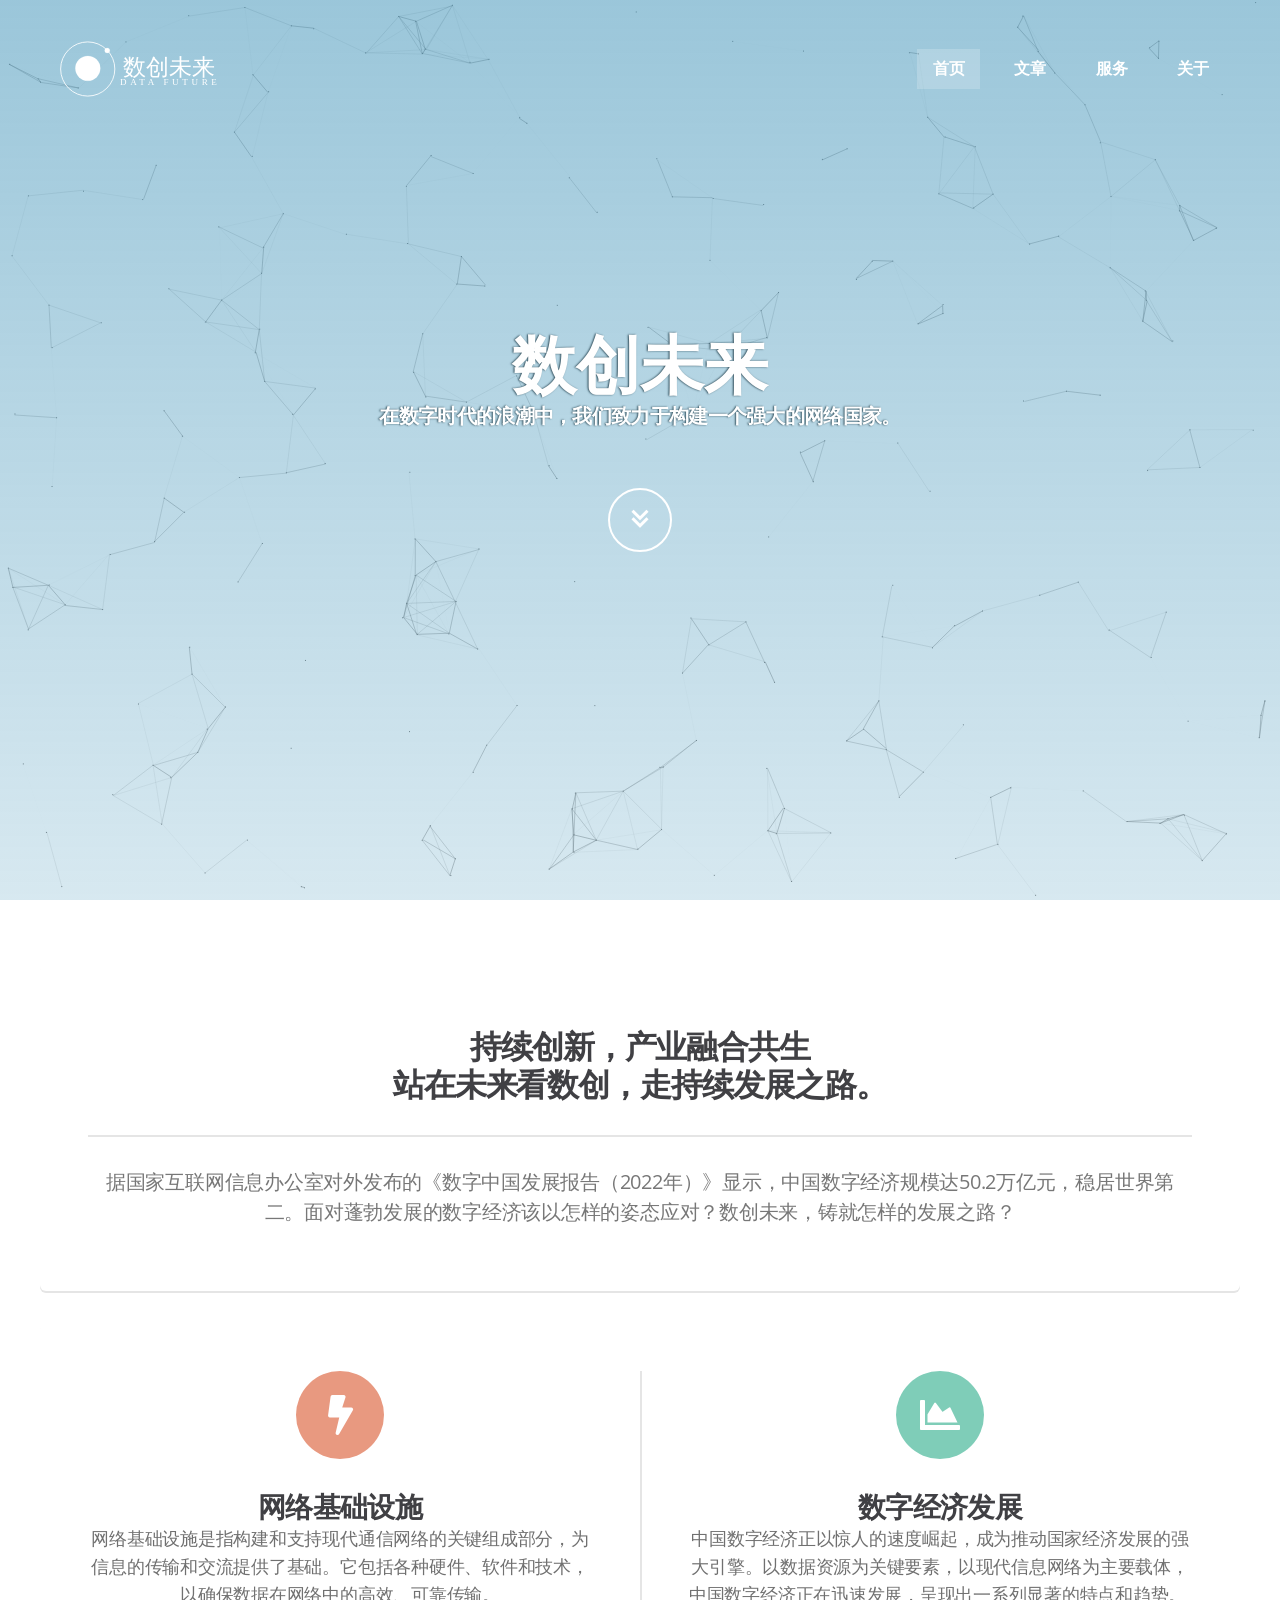
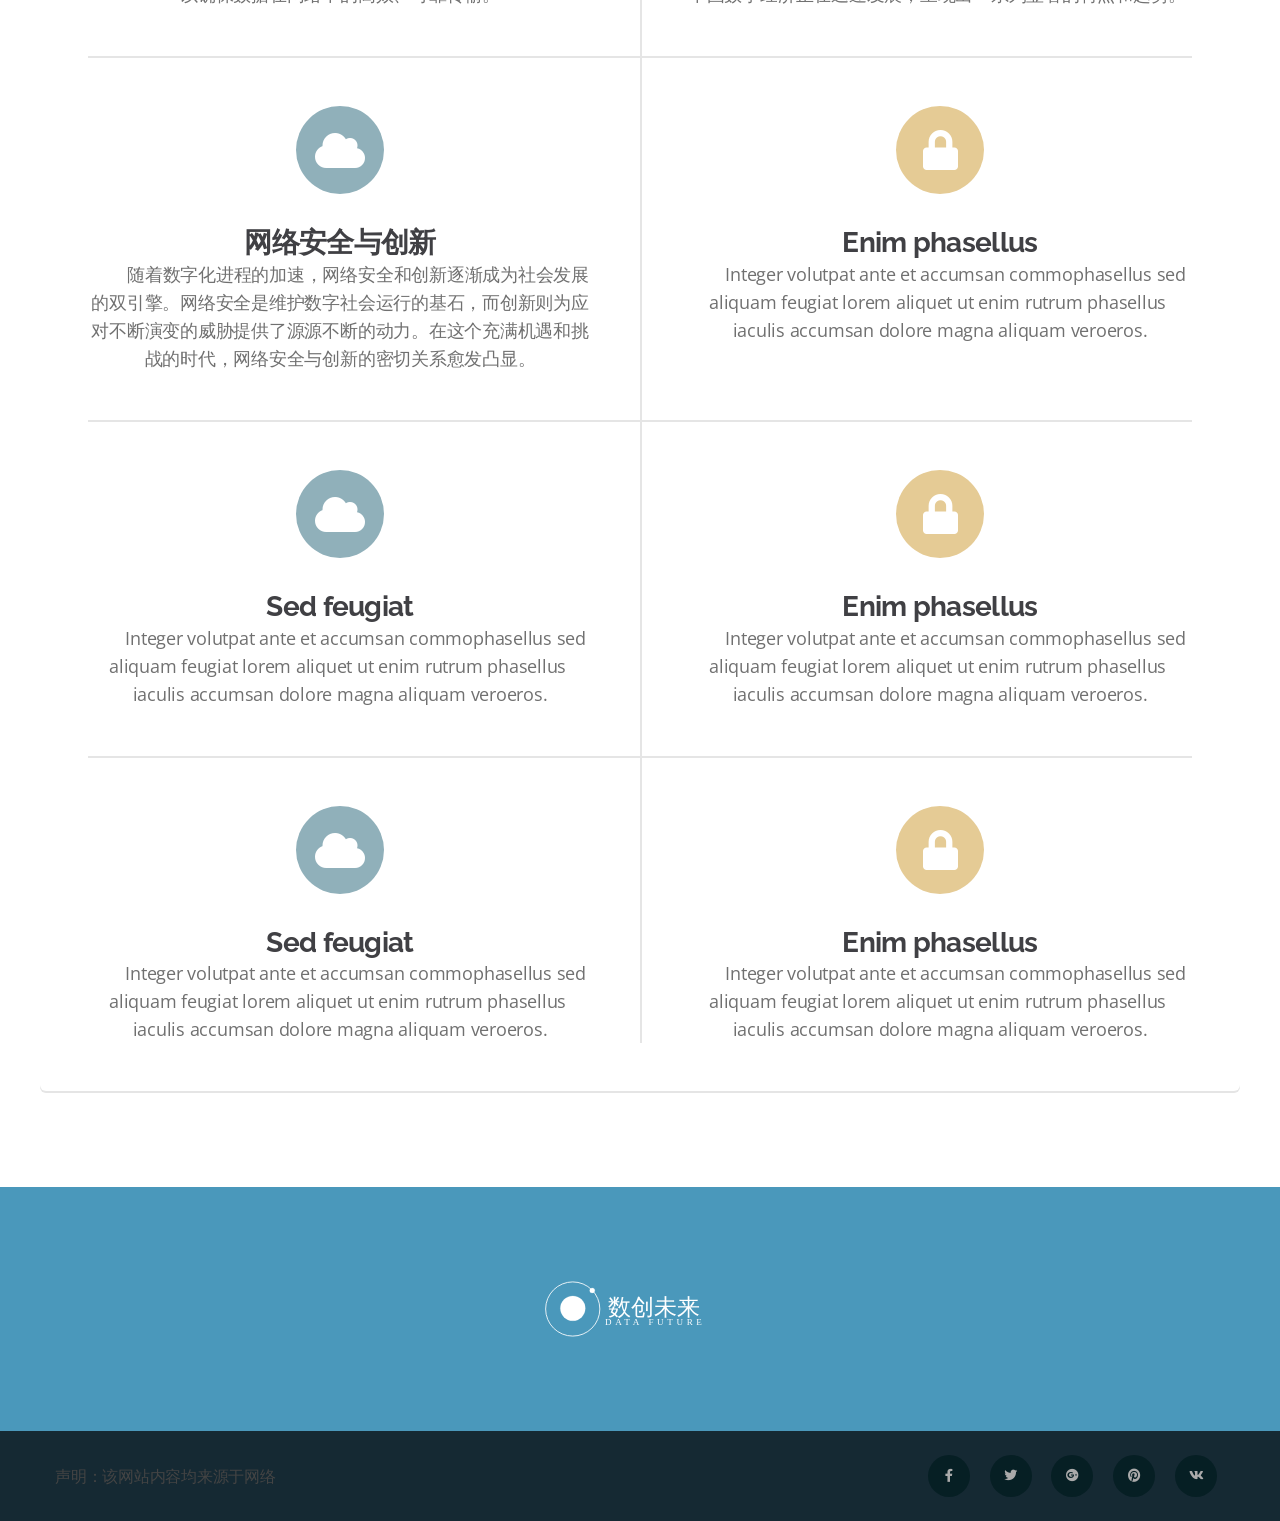
==== index.html @ 70945408 "文章 网络安全与创新" ====
<!DOCTYPE html>
<html lang="en">
<head>
  <meta charset="utf-8">
  <meta content="width=device-width, initial-scale=1.0" name="viewport">

  <title>网络强国</title>
  <meta content="" name="description">
  <meta content="" name="keywords">

  <!-- Favicons -->
  <link href="assets/images/favicon.svg" rel="icon">
  <link href="assets/img/apple-touch-icon.png" rel="apple-touch-icon">

  <!-- Google Fonts -->
  <link
    href="https://fonts.googleapis.com/css?family=Open+Sans:300,300i,400,400i,600,600i,700,700i|Raleway:300,300i,400,400i,500,500i,600,600i,700,700i|Poppins:300,300i,400,400i,500,500i,600,600i,700,700i"
    rel="stylesheet">

  <!-- Vendor CSS Files -->
  <link href="assets/vendor/aos/aos.css" rel="stylesheet">
  <link href="assets/vendor/bootstrap/css/bootstrap.min.css" rel="stylesheet">
  <link href="assets/vendor/bootstrap-icons/bootstrap-icons.css" rel="stylesheet">
  <link href="assets/vendor/boxicons/css/boxicons.min.css" rel="stylesheet">
  <link href="assets/vendor/glightbox/css/glightbox.min.css" rel="stylesheet">
  <link href="assets/vendor/swiper/swiper-bundle.min.css" rel="stylesheet">
  <link href="assets/css/main-alpha.css" rel="stylesheet"/>

  <!-- Template Main CSS File -->
  <link href="assets/css/style-liberty.css" rel="stylesheet">
  <link href="assets/css/style.css" rel="stylesheet">

</head>

<body>

  <!-- ======= Header ======= -->
  <header id="header" class="fixed-top header-transparent">
    <div class="container d-flex align-items-center justify-content-between position-relative">

      <div class="logo">
        <!--<h1 class="text-light"><a href="index.html"><span>Squadfree</span></a></h1>-->
        <!-- Uncomment below if you prefer to use an image logo -->
        <a href="index.html"><img src="assets/images/logo.svg" alt="logo" class="img-fluid"></a>
      </div>

      <nav id="navbar" class="navbar">
        <ul>
          <li><a class="nav-link scrollto active" href="#hero">首页</a></li>
          <li><a class="nav-link scrollto" href="#main">文章</a></li>
          <li><a class="nav-link scrollto" href="#services">服务</a></li>
          <li><a class="nav-link scrollto" href="#about">关于</a></li>
        </ul>
        <i class="bi bi-list mobile-nav-toggle"></i>
      </nav><!-- .navbar -->

    </div>
  </header><!-- End Header -->

  <!-- ======= Hero Section ======= -->
  <section id="hero">
    <div class="hero-container" data-aos="fade-up">
      <h1>数创未来</h1>
      <h2>在数字时代的浪潮中，我们致力于构建一个强大的网络国家。</h2>
      <a href="#main" class="btn-get-started scrollto"><i class="bx bx-chevrons-down"></i></a>
    </div>
  </section><!-- End Hero -->

  <!-- ======= main ======= -->
  <section id="main" class="container">

    <section class="box special">
      <header class="major">
        <h2>持续创新，产业融合共生
        <br />
        站在未来看数创，走持续发展之路。</h2>
        <p style="text-indent: 0;">据国家互联网信息办公室对外发布的《数字中国发展报告（2022年）》显示，中国数字经济规模达50.2万亿元，稳居世界第二。面对蓬勃发展的数字经济该以怎样的姿态应对？数创未来，铸就怎样的发展之路？</p>
      </header>
    </section>

    <!--文章列表-->
    <section class="box special features">
      <div class="features-row">
        <section>
          <span class="icon solid major fa-bolt accent2"></span>
          <a href="/Network-Infrastructure.html">
          <h3>网络基础设施</h3>
          <p style="text-indent: 0;">网络基础设施是指构建和支持现代通信网络的关键组成部分，为信息的传输和交流提供了基础。它包括各种硬件、软件和技术，以确保数据在网络中的高效、可靠传输。</p>
          </a>
        </section>
        <section>
          <span class="icon solid major fa-chart-area accent3"></span>
          <!--<img src="./assets/images/banner.png" width="mx-auto" height="200px">-->
          <a href="/Digital-Economic-Development.html">
          <h3>数字经济发展</h3>
          <p style="text-indent: 0;">中国数字经济正以惊人的速度崛起，成为推动国家经济发展的强大引擎。以数据资源为关键要素，以现代信息网络为主要载体，中国数字经济正在迅速发展，呈现出一系列显著的特点和趋势。 </p>
          </a>
        </section>
      </div>
      <div class="features-row">
        <section>
          <span class="icon solid major fa-cloud accent4"></span>
          <a href="/Network-Security.html">
          <h3>网络安全与创新</h3>
          <p>随着数字化进程的加速，网络安全和创新逐渐成为社会发展的双引擎。网络安全是维护数字社会运行的基石，而创新则为应对不断演变的威胁提供了源源不断的动力。在这个充满机遇和挑战的时代，网络安全与创新的密切关系愈发凸显。</p>
          </a>
        </section>
        <section>
          <span class="icon solid major fa-lock accent5"></span>
          <h3>Enim phasellus</h3>
          <p>Integer volutpat ante et accumsan commophasellus sed aliquam feugiat lorem aliquet ut enim rutrum phasellus iaculis accumsan dolore magna aliquam veroeros.</p>
        </section>
      </div>
      <div class="features-row">
        <section>
          <span class="icon solid major fa-cloud accent4"></span>
          <h3>Sed feugiat</h3>
          <p>Integer volutpat ante et accumsan commophasellus sed aliquam feugiat lorem aliquet ut enim rutrum phasellus iaculis accumsan dolore magna aliquam veroeros.</p>
        </section>
        <section>
          <span class="icon solid major fa-lock accent5"></span>
          <h3>Enim phasellus</h3>
          <p>Integer volutpat ante et accumsan commophasellus sed aliquam feugiat lorem aliquet ut enim rutrum phasellus iaculis accumsan dolore magna aliquam veroeros.</p>
        </section>
      </div>
      <div class="features-row">
        <section>
          <span class="icon solid major fa-cloud accent4"></span>
          <h3>Sed feugiat</h3>
          <p>Integer volutpat ante et accumsan commophasellus sed aliquam feugiat lorem aliquet ut enim rutrum phasellus iaculis accumsan dolore magna aliquam veroeros.</p>
        </section>
        <section>
          <span class="icon solid major fa-lock accent5"></span>
          <h3>Enim phasellus</h3>
          <p>Integer volutpat ante et accumsan commophasellus sed aliquam feugiat lorem aliquet ut enim rutrum phasellus iaculis accumsan dolore magna aliquam veroeros.</p>
        </section>
      </div>
    </section>

  </section><!-- End #main -->

  <footer class="text-center">
    <div class="footer py-5">
        <div class="container py-md-4">
            <div clss="footer-logo">
                <a class="logo" href="index.html">
                  <a href="index.html"><img src="assets/images/logo.svg" alt="logo" class="img-fluid"></a>
                </a>
            </div>
        </div>
    </div>
    <div class="container py-4">
        <div class="row footer-grids">
            <div class="col-lg-6 copyright text-lg-start text-center align-center">
              <div class="copyright">
                声明：该网站内容均来源于网络
              </div>
            </div>
            <div class="col-lg-6 text-lg-end text-center mt-lg-0 mt-4">
                <div class="social">
                    <ul>
                        <li><a href="#url"><span class="fab me-2 fa-facebook-f"></span></a></li>
                        <li><a href="#url"><span class="fab me-2 fa-twitter"></span></a></li>
                        <li><a href="#url"><span class="fab me-2 fa-google-plus"></span></a></li>
                        <li><a href="#url"><span class="fab me-2 fa-pinterest"></span></a></li>
                        <li><a href="#url"><span class="fab me-2 fa-vk"></span></a></li>
                    </ul>
                </div>
            </div>
        </div>
    </div>
</footer><!-- End Footer -->

  <a href="#" class="back-to-top d-flex align-items-center justify-content-center"><i class="bi bi-arrow-up-short"></i></a>

  <!-- Vendor JS Files -->
  <script src="assets/vendor/purecounter/purecounter_vanilla.js"></script>
  <script src="assets/vendor/aos/aos.js"></script>
  <script src="assets/vendor/bootstrap/js/bootstrap.bundle.min.js"></script>
  <script src="assets/vendor/glightbox/js/glightbox.min.js"></script>
  <script src="assets/vendor/isotope-layout/isotope.pkgd.min.js"></script>
  <script src="assets/vendor/swiper/swiper-bundle.min.js"></script>
  <script src="assets/vendor/php-email-form/validate.js"></script>
  <!--Alpha-->
  <script src="assets/js/main-alpha.js"></script>

  <!-- Template Main JS File -->
  <script src="assets/js/main.js"></script>
  <script src="assets/js/spider-effect.js"></script>

</body>

</html>
---- assets/css/main-alpha.css ----
@import url("fontawesome-all.min.css");
@import url("https://fonts.googleapis.com/css?family=Source+Sans+Pro:300,400,300italic,400italic");


	html, body, div, span, applet, object,
	iframe, h1, h2, h3, h4, h5, h6,blockquote,
	pre, a, abbr, acronym, address, big, cite,
	code, del, dfn, em, img, ins, kbd, q, s, samp,
	small, strike, strong, sub, sup, tt, var, b,
	u, i, center, dl, dt, dd, ol, ul, li, fieldset,
	form, label, legend, table, caption, tbody,
	tfoot, thead, tr, th, td, article, aside,
	canvas, details, embed, figure, figcaption,
	footer, header, hgroup, menu, output, ruby,
	section, summary, time, mark, audio, video {
		margin: 0;
		padding: 0;
		border: 0;
		font-size: 100%;
		font: inherit;
		vertical-align: baseline;
	}

	article, aside, details, figcaption, figure,
	footer, header, hgroup, menu, section {
		display: block;
	}

	body {
		line-height: 1;
	}

	ol, ul {
		list-style: none;
	}

	blockquote, q {
		quotes: none;
	}

		blockquote:before, blockquote:after, q:before, q:after {
			content: '';
			content: none;
		}

	table {
		border-collapse: collapse;
		border-spacing: 0;
	}

	body {
		-webkit-text-size-adjust: none;
	}

	mark {
		background-color: transparent;
		color: inherit;
	}

	input::-moz-focus-inner {
		border: 0;
		padding: 0;
	}

	input, select, textarea {
		-moz-appearance: none;
		-webkit-appearance: none;
		-ms-appearance: none;
		appearance: none;
	}

/* Basic */

	@-ms-viewport {
		width: device-width;
	}

	body {
		-ms-overflow-style: scrollbar;
	}

	@media screen and (max-width: 480px) {

		html, body {
			min-width: 320px;
		}

	}

	html {
		box-sizing: border-box;
	}

	*, *:before, *:after {
		box-sizing: inherit;
	}

	body {
		background: #f5f5f5;
	}

	body, input, select, textarea {
		color: #707070;
		font-family: "DM Sans", sans-serif;
		font-size: 16pt;
		font-weight: 300;
		line-height: 1.65em;
		letter-spacing: -0.015em;
	}
		a:hover {
			border-bottom-color: transparent;
		}

	strong, b {
		color: #646464;
		font-weight: 400;
	}

	em, i {
		font-style: italic;
	}

	p {
		margin: 0;
		padding: 0;
		text-indent: 2em;
		  /* 缩进两个空格 */
		white-space: break-spaces;
		  /* 自动换行 */
	}

	h1, h2, h3, h4, h5, h6 {
		color: #404044;
		font-weight: 700;
		line-height: 1.2;
		margin: 0;
		padding: 0;
	}

		h1 a, h2 a, h3 a, h4 a, h5 a, h6 a {
			color: inherit;
			text-decoration: none;
		}

	h2 {
		font-size: 2.25em;
		line-height: 1.5em;
		letter-spacing: -0.035em;
	}

	h3 {
		display: block;
		font-size: 1.75em;
		line-height: 1.5em;
		letter-spacing: -0.025em;
	}

	h4 {
		font-size: 1.1em;
		line-height: 1.5em;
		letter-spacing: 0;
	}

	h5 {
		font-size: 0.9em;
		line-height: 1.5em;
		letter-spacing: 0;
	}

	h6 {
		font-size: 0.7em;
		line-height: 1.5em;
		letter-spacing: 0;
	}

	sub {
		font-size: 0.8em;
		position: relative;
		top: 0.5em;
	}

	sup {
		font-size: 0.8em;
		position: relative;
		top: -0.5em;
	}

	hr {
		border: 0;
		border-bottom: solid 2px #e5e5e5;
		margin: 2em 0;
	}

		hr.major {
			margin: 3em 0;
		}

	blockquote {
		border-left: solid 4px #e5e5e5;
		font-style: italic;
		margin: 0 0 2em 0;
		padding: 0.5em 0 0.5em 2em;
	}

	pre {
		-webkit-overflow-scrolling: touch;
		background: #f8f8f8;
		border-radius: 6px;
		border: solid 1px #e5e5e5;
		font-family: monospace;
		font-size: 0.9em;
		line-height: 1.75em;
		margin: 0 0 2em 0;
		overflow-x: auto;
		padding: 1em 1.5em;
	}

	code {
		background: #f8f8f8;
		border-radius: 6px;
		border: solid 1px #e5e5e5;
		font-family: monospace;
		font-size: 0.9em;
		margin: 0 0.25em;
		padding: 0.25em 0.65em;
	}

	.align-left {
		text-align: left;
	}

	.align-center {
		text-align: center;
	}

	.align-right {
		text-align: right;
	}

/* Row */

	.row {
		display: flex;
		flex-wrap: wrap;
		box-sizing: border-box;
		align-items: stretch;
	}

		.row > * {
			box-sizing: border-box;
		}

		.row.gtr-uniform > * > :last-child {
			margin-bottom: 0;
		}

		.row.aln-left {
			justify-content: flex-start;
		}

		.row.aln-center {
			justify-content: center;
		}

		.row.aln-right {
			justify-content: flex-end;
		}

		.row.aln-top {
			align-items: flex-start;
		}

		.row.aln-middle {
			align-items: center;
		}

		.row.aln-bottom {
			align-items: flex-end;
		}

		.row > .imp {
			order: -1;
		}

		.row > .col-1 {
			width: 8.33333%;
		}

		.row > .off-1 {
			margin-left: 8.33333%;
		}

		.row > .col-2 {
			width: 16.66667%;
		}

		.row > .off-2 {
			margin-left: 16.66667%;
		}

		.row > .col-3 {
			width: 25%;
		}

		.row > .off-3 {
			margin-left: 25%;
		}

		.row > .col-4 {
			width: 33.33333%;
		}

		.row > .off-4 {
			margin-left: 33.33333%;
		}

		.row > .col-5 {
			width: 41.66667%;
		}

		.row > .off-5 {
			margin-left: 41.66667%;
		}

		.row > .col-6 {
			width: 50%;
		}

		.row > .off-6 {
			margin-left: 50%;
		}

		.row > .col-7 {
			width: 58.33333%;
		}

		.row > .off-7 {
			margin-left: 58.33333%;
		}

		.row > .col-8 {
			width: 66.66667%;
		}

		.row > .off-8 {
			margin-left: 66.66667%;
		}

		.row > .col-9 {
			width: 75%;
		}

		.row > .off-9 {
			margin-left: 75%;
		}

		.row > .col-10 {
			width: 83.33333%;
		}

		.row > .off-10 {
			margin-left: 83.33333%;
		}

		.row > .col-11 {
			width: 91.66667%;
		}

		.row > .off-11 {
			margin-left: 91.66667%;
		}

		.row > .col-12 {
			width: 100%;
		}

		.row > .off-12 {
			margin-left: 100%;
		}

		.row.gtr-0 {
			margin-top: 0;
			margin-left: 0em;
		}

			.row.gtr-0 > * {
				padding: 0 0 0 0em;
			}

			.row.gtr-0.gtr-uniform {
				margin-top: 0em;
			}

				.row.gtr-0.gtr-uniform > * {
					padding-top: 0em;
				}

		.row.gtr-25 {
			margin-top: 0;
			margin-left: -0.5em;
		}

			.row.gtr-25 > * {
				padding: 0 0 0 0.5em;
			}

			.row.gtr-25.gtr-uniform {
				margin-top: -0.5em;
			}

				.row.gtr-25.gtr-uniform > * {
					padding-top: 0.5em;
				}

		.row.gtr-50 {
			margin-top: 0;
			margin-left: -1em;
		}

			.row.gtr-50 > * {
				padding: 0 0 0 1em;
			}

			.row.gtr-50.gtr-uniform {
				margin-top: -1em;
			}

				.row.gtr-50.gtr-uniform > * {
					padding-top: 1em;
				}

		.row {
			margin-top: 0;
			margin-left: -2em;
		}

			.row > * {
				padding: 0 0 0 2em;
			}

			.row.gtr-uniform {
				margin-top: -2em;
			}

				.row.gtr-uniform > * {
					padding-top: 2em;
				}

		.row.gtr-150 {
			margin-top: 0;
			margin-left: -3em;
		}

			.row.gtr-150 > * {
				padding: 0 0 0 3em;
			}

			.row.gtr-150.gtr-uniform {
				margin-top: -3em;
			}

				.row.gtr-150.gtr-uniform > * {
					padding-top: 3em;
				}

		.row.gtr-200 {
			margin-top: 0;
			margin-left: -4em;
		}

			.row.gtr-200 > * {
				padding: 0 0 0 4em;
			}

			.row.gtr-200.gtr-uniform {
				margin-top: -4em;
			}

				.row.gtr-200.gtr-uniform > * {
					padding-top: 4em;
				}

		@media screen and (max-width: 1680px) {

			.row {
				display: flex;
				flex-wrap: wrap;
				box-sizing: border-box;
				align-items: stretch;
			}

				.row > * {
					box-sizing: border-box;
				}

				.row.gtr-uniform > * > :last-child {
					margin-bottom: 0;
				}

				.row.aln-left {
					justify-content: flex-start;
				}

				.row.aln-center {
					justify-content: center;
				}

				.row.aln-right {
					justify-content: flex-end;
				}

				.row.aln-top {
					align-items: flex-start;
				}

				.row.aln-middle {
					align-items: center;
				}

				.row.aln-bottom {
					align-items: flex-end;
				}

				.row > .imp-wide {
					order: -1;
				}

				.row > .col-1-wide {
					width: 8.33333%;
				}

				.row > .off-1-wide {
					margin-left: 8.33333%;
				}

				.row > .col-2-wide {
					width: 16.66667%;
				}

				.row > .off-2-wide {
					margin-left: 16.66667%;
				}

				.row > .col-3-wide {
					width: 25%;
				}

				.row > .off-3-wide {
					margin-left: 25%;
				}

				.row > .col-4-wide {
					width: 33.33333%;
				}

				.row > .off-4-wide {
					margin-left: 33.33333%;
				}

				.row > .col-5-wide {
					width: 41.66667%;
				}

				.row > .off-5-wide {
					margin-left: 41.66667%;
				}

				.row > .col-6-wide {
					width: 50%;
				}

				.row > .off-6-wide {
					margin-left: 50%;
				}

				.row > .col-7-wide {
					width: 58.33333%;
				}

				.row > .off-7-wide {
					margin-left: 58.33333%;
				}

				.row > .col-8-wide {
					width: 66.66667%;
				}

				.row > .off-8-wide {
					margin-left: 66.66667%;
				}

				.row > .col-9-wide {
					width: 75%;
				}

				.row > .off-9-wide {
					margin-left: 75%;
				}

				.row > .col-10-wide {
					width: 83.33333%;
				}

				.row > .off-10-wide {
					margin-left: 83.33333%;
				}

				.row > .col-11-wide {
					width: 91.66667%;
				}

				.row > .off-11-wide {
					margin-left: 91.66667%;
				}

				.row > .col-12-wide {
					width: 100%;
				}

				.row > .off-12-wide {
					margin-left: 100%;
				}

				.row.gtr-0 {
					margin-top: 0;
					margin-left: 0em;
				}

					.row.gtr-0 > * {
						padding: 0 0 0 0em;
					}

					.row.gtr-0.gtr-uniform {
						margin-top: 0em;
					}

						.row.gtr-0.gtr-uniform > * {
							padding-top: 0em;
						}

				.row.gtr-25 {
					margin-top: 0;
					margin-left: -0.5em;
				}

					.row.gtr-25 > * {
						padding: 0 0 0 0.5em;
					}

					.row.gtr-25.gtr-uniform {
						margin-top: -0.5em;
					}

						.row.gtr-25.gtr-uniform > * {
							padding-top: 0.5em;
						}

				.row.gtr-50 {
					margin-top: 0;
					margin-left: -1em;
				}

					.row.gtr-50 > * {
						padding: 0 0 0 1em;
					}

					.row.gtr-50.gtr-uniform {
						margin-top: -1em;
					}

						.row.gtr-50.gtr-uniform > * {
							padding-top: 1em;
						}

				.row {
					margin-top: 0;
					margin-left: -2em;
				}

					.row > * {
						padding: 0 0 0 2em;
					}

					.row.gtr-uniform {
						margin-top: -2em;
					}

						.row.gtr-uniform > * {
							padding-top: 2em;
						}

				.row.gtr-150 {
					margin-top: 0;
					margin-left: -3em;
				}

					.row.gtr-150 > * {
						padding: 0 0 0 3em;
					}

					.row.gtr-150.gtr-uniform {
						margin-top: -3em;
					}

						.row.gtr-150.gtr-uniform > * {
							padding-top: 3em;
						}

				.row.gtr-200 {
					margin-top: 0;
					margin-left: -4em;
				}

					.row.gtr-200 > * {
						padding: 0 0 0 4em;
					}

					.row.gtr-200.gtr-uniform {
						margin-top: -4em;
					}

						.row.gtr-200.gtr-uniform > * {
							padding-top: 4em;
						}

		}

		@media screen and (max-width: 1280px) {

			.row {
				display: flex;
				flex-wrap: wrap;
				box-sizing: border-box;
				align-items: stretch;
			}

				.row > * {
					box-sizing: border-box;
				}

				.row.gtr-uniform > * > :last-child {
					margin-bottom: 0;
				}

				.row.aln-left {
					justify-content: flex-start;
				}

				.row.aln-center {
					justify-content: center;
				}

				.row.aln-right {
					justify-content: flex-end;
				}

				.row.aln-top {
					align-items: flex-start;
				}

				.row.aln-middle {
					align-items: center;
				}

				.row.aln-bottom {
					align-items: flex-end;
				}

				.row > .imp-normal {
					order: -1;
				}

				.row > .col-1-normal {
					width: 8.33333%;
				}

				.row > .off-1-normal {
					margin-left: 8.33333%;
				}

				.row > .col-2-normal {
					width: 16.66667%;
				}

				.row > .off-2-normal {
					margin-left: 16.66667%;
				}

				.row > .col-3-normal {
					width: 25%;
				}

				.row > .off-3-normal {
					margin-left: 25%;
				}

				.row > .col-4-normal {
					width: 33.33333%;
				}

				.row > .off-4-normal {
					margin-left: 33.33333%;
				}

				.row > .col-5-normal {
					width: 41.66667%;
				}

				.row > .off-5-normal {
					margin-left: 41.66667%;
				}

				.row > .col-6-normal {
					width: 50%;
				}

				.row > .off-6-normal {
					margin-left: 50%;
				}

				.row > .col-7-normal {
					width: 58.33333%;
				}

				.row > .off-7-normal {
					margin-left: 58.33333%;
				}

				.row > .col-8-normal {
					width: 66.66667%;
				}

				.row > .off-8-normal {
					margin-left: 66.66667%;
				}

				.row > .col-9-normal {
					width: 75%;
				}

				.row > .off-9-normal {
					margin-left: 75%;
				}

				.row > .col-10-normal {
					width: 83.33333%;
				}

				.row > .off-10-normal {
					margin-left: 83.33333%;
				}

				.row > .col-11-normal {
					width: 91.66667%;
				}

				.row > .off-11-normal {
					margin-left: 91.66667%;
				}

				.row > .col-12-normal {
					width: 100%;
				}

				.row > .off-12-normal {
					margin-left: 100%;
				}

				.row.gtr-0 {
					margin-top: 0;
					margin-left: 0em;
				}

					.row.gtr-0 > * {
						padding: 0 0 0 0em;
					}

					.row.gtr-0.gtr-uniform {
						margin-top: 0em;
					}

						.row.gtr-0.gtr-uniform > * {
							padding-top: 0em;
						}

				.row.gtr-25 {
					margin-top: 0;
					margin-left: -0.5em;
				}

					.row.gtr-25 > * {
						padding: 0 0 0 0.5em;
					}

					.row.gtr-25.gtr-uniform {
						margin-top: -0.5em;
					}

						.row.gtr-25.gtr-uniform > * {
							padding-top: 0.5em;
						}

				.row.gtr-50 {
					margin-top: 0;
					margin-left: -1em;
				}

					.row.gtr-50 > * {
						padding: 0 0 0 1em;
					}

					.row.gtr-50.gtr-uniform {
						margin-top: -1em;
					}

						.row.gtr-50.gtr-uniform > * {
							padding-top: 1em;
						}

				.row {
					margin-top: 0;
					margin-left: -2em;
				}

					.row > * {
						padding: 0 0 0 2em;
					}

					.row.gtr-uniform {
						margin-top: -2em;
					}

						.row.gtr-uniform > * {
							padding-top: 2em;
						}

				.row.gtr-150 {
					margin-top: 0;
					margin-left: -3em;
				}

					.row.gtr-150 > * {
						padding: 0 0 0 3em;
					}

					.row.gtr-150.gtr-uniform {
						margin-top: -3em;
					}

						.row.gtr-150.gtr-uniform > * {
							padding-top: 3em;
						}

				.row.gtr-200 {
					margin-top: 0;
					margin-left: -4em;
				}

					.row.gtr-200 > * {
						padding: 0 0 0 4em;
					}

					.row.gtr-200.gtr-uniform {
						margin-top: -4em;
					}

						.row.gtr-200.gtr-uniform > * {
							padding-top: 4em;
						}

		}

		@media screen and (max-width: 980px) {

			.row {
				display: flex;
				flex-wrap: wrap;
				box-sizing: border-box;
				align-items: stretch;
			}

				.row > * {
					box-sizing: border-box;
				}

				.row.gtr-uniform > * > :last-child {
					margin-bottom: 0;
				}

				.row.aln-left {
					justify-content: flex-start;
				}

				.row.aln-center {
					justify-content: center;
				}

				.row.aln-right {
					justify-content: flex-end;
				}

				.row.aln-top {
					align-items: flex-start;
				}

				.row.aln-middle {
					align-items: center;
				}

				.row.aln-bottom {
					align-items: flex-end;
				}

				.row > .imp-narrow {
					order: -1;
				}

				.row > .col-1-narrow {
					width: 8.33333%;
				}

				.row > .off-1-narrow {
					margin-left: 8.33333%;
				}

				.row > .col-2-narrow {
					width: 16.66667%;
				}

				.row > .off-2-narrow {
					margin-left: 16.66667%;
				}

				.row > .col-3-narrow {
					width: 25%;
				}

				.row > .off-3-narrow {
					margin-left: 25%;
				}

				.row > .col-4-narrow {
					width: 33.33333%;
				}

				.row > .off-4-narrow {
					margin-left: 33.33333%;
				}

				.row > .col-5-narrow {
					width: 41.66667%;
				}

				.row > .off-5-narrow {
					margin-left: 41.66667%;
				}

				.row > .col-6-narrow {
					width: 50%;
				}

				.row > .off-6-narrow {
					margin-left: 50%;
				}

				.row > .col-7-narrow {
					width: 58.33333%;
				}

				.row > .off-7-narrow {
					margin-left: 58.33333%;
				}

				.row > .col-8-narrow {
					width: 66.66667%;
				}

				.row > .off-8-narrow {
					margin-left: 66.66667%;
				}

				.row > .col-9-narrow {
					width: 75%;
				}

				.row > .off-9-narrow {
					margin-left: 75%;
				}

				.row > .col-10-narrow {
					width: 83.33333%;
				}
		}

		@media screen and (max-width: 840px) {

			.row {
				display: flex;
				flex-wrap: wrap;
				box-sizing: border-box;
				align-items: stretch;
			}

				.row > * {
					box-sizing: border-box;
				}

				.row.gtr-uniform > * > :last-child {
					margin-bottom: 0;
				}

				.row.aln-left {
					justify-content: flex-start;
				}

				.row.aln-center {
					justify-content: center;
				}

				.row.aln-right {
					justify-content: flex-end;
				}

				.row.aln-top {
					align-items: flex-start;
				}

				.row.aln-middle {
					align-items: center;
				}

				.row.aln-bottom {
					align-items: flex-end;
				}

				.row > .imp-narrower {
					order: -1;
				}

				.row > .col-1-narrower {
					width: 8.33333%;
				}

				.row > .off-1-narrower {
					margin-left: 8.33333%;
				}

				.row > .col-2-narrower {
					width: 16.66667%;
				}

				.row > .off-2-narrower {
					margin-left: 16.66667%;
				}

				.row > .col-3-narrower {
					width: 25%;
				}

				.row > .off-3-narrower {
					margin-left: 25%;
				}

				.row > .col-4-narrower {
					width: 33.33333%;
				}

				.row > .off-4-narrower {
					margin-left: 33.33333%;
				}

				.row > .col-5-narrower {
					width: 41.66667%;
				}

				.row > .off-5-narrower {
					margin-left: 41.66667%;
				}

				.row > .col-6-narrower {
					width: 50%;
				}

				.row > .off-6-narrower {
					margin-left: 50%;
				}

				.row > .col-7-narrower {
					width: 58.33333%;
				}

				.row > .off-7-narrower {
					margin-left: 58.33333%;
				}

				.row > .col-8-narrower {
					width: 66.66667%;
				}

				.row > .off-8-narrower {
					margin-left: 66.66667%;
				}

				.row > .col-9-narrower {
					width: 75%;
				}

				.row > .off-9-narrower {
					margin-left: 75%;
				}

				.row > .col-10-narrower {
					width: 83.33333%;
				}

				.row > .off-10-narrower {
					margin-left: 83.33333%;
				}

				.row > .col-11-narrower {
					width: 91.66667%;
				}

				.row > .off-11-narrower {
					margin-left: 91.66667%;
				}

				.row > .col-12-narrower {
					width: 100%;
				}

				.row > .off-12-narrower {
					margin-left: 100%;
				}

				.row.gtr-0 {
					margin-top: 0;
					margin-left: 0em;
				}

					.row.gtr-0 > * {
						padding: 0 0 0 0em;
					}

					.row.gtr-0.gtr-uniform {
						margin-top: 0em;
					}

						.row.gtr-0.gtr-uniform > * {
							padding-top: 0em;
						}

				.row.gtr-25 {
					margin-top: 0;
					margin-left: -0.5em;
				}

					.row.gtr-25 > * {
						padding: 0 0 0 0.5em;
					}

					.row.gtr-25.gtr-uniform {
						margin-top: -0.5em;
					}

						.row.gtr-25.gtr-uniform > * {
							padding-top: 0.5em;
						}

				.row.gtr-50 {
					margin-top: 0;
					margin-left: -1em;
				}

					.row.gtr-50 > * {
						padding: 0 0 0 1em;
					}

					.row.gtr-50.gtr-uniform {
						margin-top: -1em;
					}

						.row.gtr-50.gtr-uniform > * {
							padding-top: 1em;
						}

				.row {
					margin-top: 0;
					margin-left: -2em;
				}

					.row > * {
						padding: 0 0 0 2em;
					}

					.row.gtr-uniform {
						margin-top: -2em;
					}

						.row.gtr-uniform > * {
							padding-top: 2em;
						}

				.row.gtr-150 {
					margin-top: 0;
					margin-left: -3em;
				}

					.row.gtr-150 > * {
						padding: 0 0 0 3em;
					}

					.row.gtr-150.gtr-uniform {
						margin-top: -3em;
					}

						.row.gtr-150.gtr-uniform > * {
							padding-top: 3em;
						}

				.row.gtr-200 {
					margin-top: 0;
					margin-left: -4em;
				}

					.row.gtr-200 > * {
						padding: 0 0 0 4em;
					}

					.row.gtr-200.gtr-uniform {
						margin-top: -4em;
					}

						.row.gtr-200.gtr-uniform > * {
							padding-top: 4em;
						}

		}

		@media screen and (max-width: 736px) {

			.row {
				display: flex;
				flex-wrap: wrap;
				box-sizing: border-box;
				align-items: stretch;
			}

				.row > * {
					box-sizing: border-box;
				}

				.row.gtr-uniform > * > :last-child {
					margin-bottom: 0;
				}

				.row.aln-left {
					justify-content: flex-start;
				}

				.row.aln-center {
					justify-content: center;
				}

				.row.aln-right {
					justify-content: flex-end;
				}

				.row.aln-top {
					align-items: flex-start;
				}

				.row.aln-middle {
					align-items: center;
				}

				.row.aln-bottom {
					align-items: flex-end;
				}

				.row > .imp-mobile {
					order: -1;
				}

				.row > .col-1-mobile {
					width: 8.33333%;
				}

				.row > .off-1-mobile {
					margin-left: 8.33333%;
				}

				.row > .col-2-mobile {
					width: 16.66667%;
				}

				.row > .off-2-mobile {
					margin-left: 16.66667%;
				}

				.row > .col-3-mobile {
					width: 25%;
				}

				.row > .off-3-mobile {
					margin-left: 25%;
				}

				.row > .col-4-mobile {
					width: 33.33333%;
				}

				.row > .off-4-mobile {
					margin-left: 33.33333%;
				}

				.row > .col-5-mobile {
					width: 41.66667%;
				}

				.row > .off-5-mobile {
					margin-left: 41.66667%;
				}

				.row > .col-6-mobile {
					width: 50%;
				}

				.row > .off-6-mobile {
					margin-left: 50%;
				}

				.row > .col-7-mobile {
					width: 58.33333%;
				}

				.row > .off-7-mobile {
					margin-left: 58.33333%;
				}

				.row > .col-8-mobile {
					width: 66.66667%;
				}

				.row > .off-8-mobile {
					margin-left: 66.66667%;
				}

				.row > .col-9-mobile {
					width: 75%;
				}

				.row > .off-9-mobile {
					margin-left: 75%;
				}

				.row > .col-10-mobile {
					width: 83.33333%;
				}

				.row > .off-10-mobile {
					margin-left: 83.33333%;
				}

				.row > .col-11-mobile {
					width: 91.66667%;
				}

				.row > .off-11-mobile {
					margin-left: 91.66667%;
				}

				.row > .col-12-mobile {
					width: 100%;
				}

				.row > .off-12-mobile {
					margin-left: 100%;
				}

				.row.gtr-0 {
					margin-top: 0;
					margin-left: 0em;
				}

					.row.gtr-0 > * {
						padding: 0 0 0 0em;
					}

					.row.gtr-0.gtr-uniform {
						margin-top: 0em;
					}

						.row.gtr-0.gtr-uniform > * {
							padding-top: 0em;
						}

				.row.gtr-25 {
					margin-top: 0;
					margin-left: -0.5em;
				}

					.row.gtr-25 > * {
						padding: 0 0 0 0.5em;
					}

					.row.gtr-25.gtr-uniform {
						margin-top: -0.5em;
					}

						.row.gtr-25.gtr-uniform > * {
							padding-top: 0.5em;
						}

				.row.gtr-50 {
					margin-top: 0;
					margin-left: -1em;
				}

					.row.gtr-50 > * {
						padding: 0 0 0 1em;
					}

					.row.gtr-50.gtr-uniform {
						margin-top: -1em;
					}

						.row.gtr-50.gtr-uniform > * {
							padding-top: 1em;
						}

				.row {
					margin-top: 0;
					margin-left: -2em;
				}

					.row > * {
						padding: 0 0 0 2em;
					}

					.row.gtr-uniform {
						margin-top: -2em;
					}

						.row.gtr-uniform > * {
							padding-top: 2em;
						}

				.row.gtr-150 {
					margin-top: 0;
					margin-left: -3em;
				}

					.row.gtr-150 > * {
						padding: 0 0 0 3em;
					}

					.row.gtr-150.gtr-uniform {
						margin-top: -3em;
					}

						.row.gtr-150.gtr-uniform > * {
							padding-top: 3em;
						}

				.row.gtr-200 {
					margin-top: 0;
					margin-left: -4em;
				}

					.row.gtr-200 > * {
						padding: 0 0 0 4em;
					}

					.row.gtr-200.gtr-uniform {
						margin-top: -4em;
					}

						.row.gtr-200.gtr-uniform > * {
							padding-top: 4em;
						}

		}

		@media screen and (max-width: 480px) {

			.row {
				display: flex;
				flex-wrap: wrap;
				box-sizing: border-box;
				align-items: stretch;
			}

				.row > * {
					box-sizing: border-box;
				}

				.row.gtr-uniform > * > :last-child {
					margin-bottom: 0;
				}

				.row.aln-left {
					justify-content: flex-start;
				}

				.row.aln-center {
					justify-content: center;
				}

				.row.aln-right {
					justify-content: flex-end;
				}

				.row.aln-top {
					align-items: flex-start;
				}

				.row.aln-middle {
					align-items: center;
				}

				.row.aln-bottom {
					align-items: flex-end;
				}

				.row > .imp-mobilep {
					order: -1;
				}

				.row > .col-1-mobilep {
					width: 8.33333%;
				}

				.row > .off-1-mobilep {
					margin-left: 8.33333%;
				}

				.row > .col-2-mobilep {
					width: 16.66667%;
				}

				.row > .off-2-mobilep {
					margin-left: 16.66667%;
				}

				.row > .col-3-mobilep {
					width: 25%;
				}

				.row > .off-3-mobilep {
					margin-left: 25%;
				}

				.row > .col-4-mobilep {
					width: 33.33333%;
				}

				.row > .off-4-mobilep {
					margin-left: 33.33333%;
				}

				.row > .col-5-mobilep {
					width: 41.66667%;
				}

				.row > .off-5-mobilep {
					margin-left: 41.66667%;
				}

				.row > .col-6-mobilep {
					width: 50%;
				}

				.row > .off-6-mobilep {
					margin-left: 50%;
				}

				.row > .col-7-mobilep {
					width: 58.33333%;
				}

				.row > .off-7-mobilep {
					margin-left: 58.33333%;
				}

				.row > .col-8-mobilep {
					width: 66.66667%;
				}

				.row > .off-8-mobilep {
					margin-left: 66.66667%;
				}

				.row > .col-9-mobilep {
					width: 75%;
				}

				.row > .off-9-mobilep {
					margin-left: 75%;
				}

				.row > .col-10-mobilep {
					width: 83.33333%;
				}

				.row > .off-10-mobilep {
					margin-left: 83.33333%;
				}

				.row > .col-11-mobilep {
					width: 91.66667%;
				}

				.row > .off-11-mobilep {
					margin-left: 91.66667%;
				}

				.row > .col-12-mobilep {
					width: 100%;
				}

				.row > .off-12-mobilep {
					margin-left: 100%;
				}

				.row.gtr-0 {
					margin-top: 0;
					margin-left: 0em;
				}

					.row.gtr-0 > * {
						padding: 0 0 0 0em;
					}

					.row.gtr-0.gtr-uniform {
						margin-top: 0em;
					}

						.row.gtr-0.gtr-uniform > * {
							padding-top: 0em;
						}

				.row.gtr-25 {
					margin-top: 0;
					margin-left: -0.5em;
				}

					.row.gtr-25 > * {
						padding: 0 0 0 0.5em;
					}

					.row.gtr-25.gtr-uniform {
						margin-top: -0.5em;
					}

						.row.gtr-25.gtr-uniform > * {
							padding-top: 0.5em;
						}

				.row.gtr-50 {
					margin-top: 0;
					margin-left: -1em;
				}

					.row.gtr-50 > * {
						padding: 0 0 0 1em;
					}

					.row.gtr-50.gtr-uniform {
						margin-top: -1em;
					}

						.row.gtr-50.gtr-uniform > * {
							padding-top: 1em;
						}

				.row {
					margin-top: 0;
					margin-left: -2em;
				}

					.row > * {
						padding: 0 0 0 2em;
					}

					.row.gtr-uniform {
						margin-top: -2em;
					}

						.row.gtr-uniform > * {
							padding-top: 2em;
						}

				.row.gtr-150 {
					margin-top: 0;
					margin-left: -3em;
				}

					.row.gtr-150 > * {
						padding: 0 0 0 3em;
					}

					.row.gtr-150.gtr-uniform {
						margin-top: -3em;
					}

						.row.gtr-150.gtr-uniform > * {
							padding-top: 3em;
						}

				.row.gtr-200 {
					margin-top: 0;
					margin-left: -4em;
				}

					.row.gtr-200 > * {
						padding: 0 0 0 4em;
					}

					.row.gtr-200.gtr-uniform {
						margin-top: -4em;
					}

						.row.gtr-200.gtr-uniform > * {
							padding-top: 4em;
						}

		}

/* Container */

	.container {
		margin: 0 auto;
		max-width: calc(100% - 5em);
		width: 60em;
	}

		.container.xsmall {
			width: 15em;
		}

		.container.small {
			width: 30em;
		}

		.container.medium {
			width: 45em;
		}

		.container.large {
			width: 75em;
		}

		.container.xlarge {
			width: 90em;
		}

		.container.max {
			width: 100%;
		}

		@media screen and (max-width: 840px) {

			.container {
				width: 100% !important;
			}

		}

		@media screen and (max-width: 736px) {

			.container {
				max-width: 100%;
			}

		}

/* Section/Article */

	section.special, article.special {
		text-align: center;
	}

	header p {
		color: #999;
		position: relative;
		margin: 0 0 1.5em 0;
		font-style: italic;
	}

	header h2 + p {
		font-size: 1.25em;
		margin-top: -1em;
		line-height: 1.5em;
	}

	header h3 + p {
		font-size: 1.1em;
		margin-top: -0.85em;
		line-height: 1.5em;
	}

	header h4 + p,
	header h5 + p,
	header h6 + p {
		font-size: 0.8em;
		margin-top: -0.5em;
		line-height: 1.5em;
	}

	header.major {
		padding: 1em 0;
		text-align: center;
	}

		header.major h2 {
			margin: 0;
		}

		header.major p {
			display: inline-block;
			border-top: solid 2px #e5e5e5;
			color: #777;
			margin: 1.5em 0 0 0;
			padding: 1.5em 0 0 0;
			font-style: normal;
		}

/* Form */

	form {
		margin: 0 0 2em 0;
	}

	label {
		color: #646464;
		display: block;
		font-size: 0.9em;
		font-weight: 300;
		margin: 0 0 1em 0;
	}

	input[type="text"],
	input[type="password"],
	input[type="email"],
	select,
	textarea {
		-moz-appearance: none;
		-webkit-appearance: none;
		-ms-appearance: none;
		appearance: none;
		background-color: #f8f8f8;
		border-radius: 6px;
		border: solid 1px #e5e5e5;
		color: inherit;
		display: block;
		outline: 0;
		padding: 0 1em;
		text-decoration: none;
		width: 100%;
	}

		input[type="text"]:invalid,
		input[type="password"]:invalid,
		input[type="email"]:invalid,
		select:invalid,
		textarea:invalid {
			box-shadow: none;
		}

		input[type="text"]:focus,
		input[type="password"]:focus,
		input[type="email"]:focus,
		select:focus,
		textarea:focus {
			border-color: #e89980;
			box-shadow: 0 0 0 2px #e89980;
		}

	select {
		background-image: url("data:image/svg+xml;charset=utf8,%3Csvg xmlns='http://www.w3.org/2000/svg' width='40' height='40' preserveAspectRatio='none' viewBox='0 0 40 40'%3E%3Cpath d='M9.4,12.3l10.4,10.4l10.4-10.4c0.2-0.2,0.5-0.4,0.9-0.4c0.3,0,0.6,0.1,0.9,0.4l3.3,3.3c0.2,0.2,0.4,0.5,0.4,0.9 c0,0.4-0.1,0.6-0.4,0.9L20.7,31.9c-0.2,0.2-0.5,0.4-0.9,0.4c-0.3,0-0.6-0.1-0.9-0.4L4.3,17.3c-0.2-0.2-0.4-0.5-0.4-0.9 c0-0.4,0.1-0.6,0.4-0.9l3.3-3.3c0.2-0.2,0.5-0.4,0.9-0.4S9.1,12.1,9.4,12.3z' fill='%23e5e5e5' /%3E%3C/svg%3E");
		background-size: 1.25em;
		background-repeat: no-repeat;
		background-position: calc(100% - 1em) center;
		height: 3em;
		padding-right: 3em;
		text-overflow: ellipsis;
	}

		select option {
			color: #777;
			background-color: #f5f5f5;
		}

		select:focus::-ms-value {
			background-color: transparent;
		}

		select::-ms-expand {
			display: none;
		}

	input[type="text"],
	input[type="password"],
	input[type="email"],
	select {
		height: 3em;
	}

	textarea {
		padding: 0.75em 1em;
	}

	input[type="checkbox"],
	input[type="radio"] {
		-moz-appearance: none;
		-webkit-appearance: none;
		-ms-appearance: none;
		appearance: none;
		display: block;
		float: left;
		margin-right: -2em;
		opacity: 0;
		width: 1em;
		z-index: -1;
	}

		input[type="checkbox"] + label,
		input[type="radio"] + label {
			text-decoration: none;
			color: #777;
			cursor: pointer;
			display: inline-block;
			font-size: 1em;
			font-weight: 300;
			padding-left: 2.55em;
			padding-right: 0.75em;
			position: relative;
		}

			input[type="checkbox"] + label:before,
			input[type="radio"] + label:before {
				-moz-osx-font-smoothing: grayscale;
				-webkit-font-smoothing: antialiased;
				display: inline-block;
				font-style: normal;
				font-variant: normal;
				text-rendering: auto;
				line-height: 1;
				text-transform: none !important;
				font-family: 'Font Awesome 5 Free';
				font-weight: 900;
			}

			input[type="checkbox"] + label:before,
			input[type="radio"] + label:before {
				background: #f8f8f8;
				border-radius: 6px;
				border: solid 1px #e5e5e5;
				content: '';
				display: inline-block;
				font-size: 0.8em;
				height: 2.25em;
				left: 0;
				line-height: 2.25em;
				position: absolute;
				text-align: center;
				top: 0;
				width: 2.25em;
			}

		input[type="checkbox"]:checked + label:before,
		input[type="radio"]:checked + label:before {
			background: #666;
			border-color: #666;
			color: #ffffff;
			content: '\f00c';
		}

		input[type="checkbox"]:focus + label:before,
		input[type="radio"]:focus + label:before {
			border-color: #e89980;
			box-shadow: 0 0 0 1px #e89980;
		}

	input[type="checkbox"] + label:before {
		border-radius: 6px;
	}

	input[type="radio"] + label:before {
		border-radius: 100%;
	}

	::-webkit-input-placeholder {
		color: #999 !important;
		opacity: 1.0;
	}

	:-moz-placeholder {
		color: #999 !important;
		opacity: 1.0;
	}

	::-moz-placeholder {
		color: #999 !important;
		opacity: 1.0;
	}

	:-ms-input-placeholder {
		color: #999 !important;
		opacity: 1.0;
	}

/* Box */

	.box {
		background: #fff;
		border-radius: 6px;
		box-shadow: 0 2px 0 0 #e5e5e5;
		margin: 0 0 2em 0;
		padding: 3em;
	}

		.box > :last-child {
			margin-bottom: 0;
		}

		.box.alt {
			background: none !important;
			border-radius: 0 !important;
			box-shadow: none !important;
			margin: 0 0 2em 0;
			padding: 0 !important;
		}

		.box.features .features-row {
			border-top: solid 2px #e5e5e5;
			position: relative;
		}

			.box.features .features-row:after {
				clear: both;
				content: '';
				display: block;
			}

			.box.features .features-row section {
				float: left;
				padding: 3em;
				width: 50%;
			}

				.box.features .features-row section :last-child {
					margin-bottom: 0;
				}

				.box.features .features-row section:nth-child(2n) {
					padding-right: 0;
				}

					.box.features .features-row section:nth-child(2n):before {
						background: #e5e5e5;
						content: '';
						display: block;
						height: 100%;
						margin-left: -3em;
						position: absolute;
						top: 0;
						width: 2px;
					}

				.box.features .features-row section:nth-child(2n-1) {
					padding-left: 0;
				}

			.box.features .features-row:first-child {
				border-top: 0;
			}

				.box.features .features-row:first-child section {
					padding-top: 0;
				}

			.box.features .features-row:last-child {
				padding-bottom: 0;
			}

				.box.features .features-row:last-child section {
					padding-bottom: 0;
				}

		.box.special {
			text-align: center;
		}

		.box .image.featured {
			border-radius: 0;
			display: block;
			margin: 3em 0 3em -3em;
			position: relative;
			width: calc(100% + 6em);
		}

			.box .image.featured img {
				border-radius: 0;
				display: block;
				width: 100%;
			}

			.box .image.featured:first-child {
				border-radius: 6px 6px 0 0;
				margin-bottom: 3em;
				margin-top: -3em;
			}

				.box .image.featured:first-child img {
					border-radius: 6px 6px 0 0;
				}

			.box .image.featured:last-child {
				border-radius: 0 0 6px 6px;
				margin-bottom: -3em;
				margin-top: 3em;
			}

				.box .image.featured:last-child img {
					border-radius: 0 0 6px 6px;
				}

/* Icon */

	.icon {
		text-decoration: none;
		border-bottom: none;
		position: relative;
	}

		.icon:before {
			-moz-osx-font-smoothing: grayscale;
			-webkit-font-smoothing: antialiased;
			display: inline-block;
			font-style: normal;
			font-variant: normal;
			text-rendering: auto;
			line-height: 1;
			text-transform: none !important;
			font-family: 'Font Awesome 5 Free';
			font-weight: 400;
		}

		.icon > .label {
			display: none;
		}

		.icon:before {
			line-height: inherit;
		}

		.icon.solid:before {
			font-weight: 900;
		}

		.icon.brands:before {
			font-family: 'Font Awesome 5 Brands';
		}

		.icon.major {
			background: #666;
			border-radius: 100%;
			color: #ffffff;
			cursor: default;
			display: inline-block;
			height: 5.5em;
			line-height: 5.5em;
			margin: 0 0 2em 0;
			width: 5.5em;
		}

			.icon.major:before {
				font-size: 2.5em;
			}

			.icon.major.accent1 {
				background: #666;
				color: #ffffff;
			}

			.icon.major.accent2 {
				background: #e89980;
				color: #ffffff;
			}

			.icon.major.accent3 {
				background: #7fcdb8;
				color: #ffffff;
			}

			.icon.major.accent4 {
				background: #90b0ba;
				color: #ffffff;
			}

			.icon.major.accent5 {
				background: #e5cb95;
				color: #ffffff;
			}

/* Image */

	.image {
		border-radius: 6px;
		border: 0;
		display: inline-block;
		position: relative;
	}

		.image img {
			border-radius: 6px;
			display: block;
		}

		.image.left {
			float: left;
			padding: 0 1.5em 1em 0;
			top: 0.25em;
		}

		.image.right {
			float: right;
			padding: 0 0 1em 1.5em;
			top: 0.25em;
		}

		.image.fit {
			display: block;
			margin: 0 0 2em 0;
			width: 100%;
		}

			.image.fit img {
				display: block;
				width: 100%;
			}

/* List */

	ol {
		list-style: decimal;
		margin: 0 0 2em 0;
		padding-left: 1.25em;
	}

		ol li {
			padding-left: 0.25em;
		}

	ul {
		list-style: disc;
		margin: 0 0 2em 0;
		padding-left: 1em;
	}

		ul li {
			padding-left: 0.5em;
		}

		ul.alt {
			list-style: none;
			padding-left: 0;
		}

			ul.alt li {
				border-top: solid 1px #e5e5e5;
				padding: 0.5em 0;
			}

				ul.alt li:first-child {
					border-top: 0;
					padding-top: 0;
				}

		ul.icons {
			cursor: default;
			list-style: none;
			padding-left: 0;
		}

			ul.icons li {
				display: inline-block;
				padding: 0 1.25em 0 0;
			}

				ul.icons li:last-child {
					padding-right: 0;
				}

				ul.icons li .icon {
					color: inherit;
				}

					ul.icons li .icon:before {
						font-size: 1.75em;
					}

	dl {
		margin: 0 0 2em 0;
	}

/* Actions */

	ul.actions {
		display: -moz-flex;
		display: -webkit-flex;
		display: -ms-flex;
		display: flex;
		cursor: default;
		list-style: none;
		margin-left: -1em;
		padding-left: 0;
	}

		ul.actions li {
			padding: 0 0 0 1em;
			vertical-align: middle;
		}

		ul.actions.special {
			-moz-justify-content: center;
			-webkit-justify-content: center;
			-ms-justify-content: center;
			justify-content: center;
			width: 100%;
			margin-left: 0;
		}

			ul.actions.special li:first-child {
				padding-left: 0;
			}

		ul.actions.stacked {
			-moz-flex-direction: column;
			-webkit-flex-direction: column;
			-ms-flex-direction: column;
			flex-direction: column;
			margin-left: 0;
		}

			ul.actions.stacked li {
				padding: 1.3em 0 0 0;
			}

				ul.actions.stacked li:first-child {
					padding-top: 0;
				}

		ul.actions.fit {
			width: calc(100% + 1em);
		}

			ul.actions.fit li {
				-moz-flex-grow: 1;
				-webkit-flex-grow: 1;
				-ms-flex-grow: 1;
				flex-grow: 1;
				-moz-flex-shrink: 1;
				-webkit-flex-shrink: 1;
				-ms-flex-shrink: 1;
				flex-shrink: 1;
				width: 100%;
			}

				ul.actions.fit li > * {
					width: 100%;
				}

			ul.actions.fit.stacked {
				width: 100%;
			}

		@media screen and (max-width: 480px) {

			ul.actions:not(.fixed) {
				-moz-flex-direction: column;
				-webkit-flex-direction: column;
				-ms-flex-direction: column;
				flex-direction: column;
				margin-left: 0;
				width: 100% !important;
			}

				ul.actions:not(.fixed) li {
					-moz-flex-grow: 1;
					-webkit-flex-grow: 1;
					-ms-flex-grow: 1;
					flex-grow: 1;
					-moz-flex-shrink: 1;
					-webkit-flex-shrink: 1;
					-ms-flex-shrink: 1;
					flex-shrink: 1;
					padding: 1em 0 0 0;
					text-align: center;
					width: 100%;
				}

					ul.actions:not(.fixed) li > * {
						width: 100%;
					}

					ul.actions:not(.fixed) li:first-child {
						padding-top: 0;
					}

					ul.actions:not(.fixed) li input[type="submit"],
					ul.actions:not(.fixed) li input[type="reset"],
					ul.actions:not(.fixed) li input[type="button"],
					ul.actions:not(.fixed) li button,
					ul.actions:not(.fixed) li .button {
						width: 100%;
					}

						ul.actions:not(.fixed) li input[type="submit"].icon:before,
						ul.actions:not(.fixed) li input[type="reset"].icon:before,
						ul.actions:not(.fixed) li input[type="button"].icon:before,
						ul.actions:not(.fixed) li button.icon:before,
						ul.actions:not(.fixed) li .button.icon:before {
							margin-left: -0.5em;
						}

		}

/* Table */

	.table-wrapper {
		-webkit-overflow-scrolling: touch;
		overflow-x: auto;
	}

	table {
		margin: 0 0 2em 0;
		width: 100%;
	}

		table tbody tr {
			border: solid 1px #e5e5e5;
			border-left: 0;
			border-right: 0;
		}

			table tbody tr:nth-child(2n + 1) {
				background-color: #f8f8f8;
			}

		table td {
			padding: 0.75em 0.75em;
		}

		table th {
			color: #646464;
			font-size: 0.9em;
			font-weight: 300;
			padding: 0 0.75em 0.75em 0.75em;
			text-align: left;
		}

		table thead {
			border-bottom: solid 2px #e5e5e5;
		}

		table tfoot {
			border-top: solid 2px #e5e5e5;
		}

		table.alt {
			border-collapse: separate;
		}

			table.alt tbody tr td {
				border: solid 1px #e5e5e5;
				border-left-width: 0;
				border-top-width: 0;
			}

				table.alt tbody tr td:first-child {
					border-left-width: 1px;
				}

			table.alt tbody tr:first-child td {
				border-top-width: 1px;
			}

			table.alt thead {
				border-bottom: 0;
			}

			table.alt tfoot {
				border-top: 0;
			}

/* Button */

	input[type="submit"],
	input[type="reset"],
	input[type="button"],
	.button {
		-moz-appearance: none;
		-webkit-appearance: none;
		-ms-appearance: none;
		appearance: none;
		-moz-transition: background-color 0.2s ease-in-out, color 0.2s ease-in-out;
		-webkit-transition: background-color 0.2s ease-in-out, color 0.2s ease-in-out;
		-ms-transition: background-color 0.2s ease-in-out, color 0.2s ease-in-out;
		transition: background-color 0.2s ease-in-out, color 0.2s ease-in-out;
		background-color: #666;
		border-radius: 6px;
		border: 0;
		color: #ffffff;
		cursor: pointer;
		display: inline-block;
		font-weight: 400;
		height: 3em;
		line-height: 3em;
		padding: 0 2em;
		text-align: center;
		text-decoration: none;
		white-space: nowrap;
	}

		input[type="submit"]:hover,
		input[type="reset"]:hover,
		input[type="button"]:hover,
		.button:hover {
			background-color: #737373;
		}

		input[type="submit"]:active,
		input[type="reset"]:active,
		input[type="button"]:active,
		.button:active {
			background-color: #595959;
		}

		input[type="submit"].icon,
		input[type="reset"].icon,
		input[type="button"].icon,
		.button.icon {
			padding-left: 1.35em;
		}

			input[type="submit"].icon:before,
			input[type="reset"].icon:before,
			input[type="button"].icon:before,
			.button.icon:before {
				margin-right: 0.5em;
			}

		input[type="submit"].fit,
		input[type="reset"].fit,
		input[type="button"].fit,
		.button.fit {
			width: 100%;
		}

		input[type="submit"].small,
		input[type="reset"].small,
		input[type="button"].small,
		.button.small {
			font-size: 0.8em;
			height: 2.7em;
			line-height: 2.7em;
		}

		input[type="submit"].large,
		input[type="reset"].large,
		input[type="button"].large,
		.button.large {
			font-size: 1.25em;
			height: 2.7em;
			line-height: 2.7em;
		}

		input[type="submit"].alt,
		input[type="reset"].alt,
		input[type="button"].alt,
		.button.alt {
			background-color: transparent;
			box-shadow: inset 0 0 0 2px #e5e5e5;
			color: #777;
		}

			input[type="submit"].alt:hover,
			input[type="reset"].alt:hover,
			input[type="button"].alt:hover,
			.button.alt:hover {
				background-color: #f8f8f8;
			}

			input[type="submit"].alt:active,
			input[type="reset"].alt:active,
			input[type="button"].alt:active,
			.button.alt:active {
				background-color: #f0f0f0;
			}

			input[type="submit"].alt.icon:before,
			input[type="reset"].alt.icon:before,
			input[type="button"].alt.icon:before,
			.button.alt.icon:before {
				color: #999;
			}

		input[type="submit"].primary,
		input[type="reset"].primary,
		input[type="button"].primary,
		.button.primary {
			background-color: #e89980;
			color: #ffffff !important;
		}

			input[type="submit"].primary:hover,
			input[type="reset"].primary:hover,
			input[type="button"].primary:hover,
			.button.primary:hover {
				background-color: #ecaa96;
			}

			input[type="submit"].primary:active,
			input[type="reset"].primary:active,
			input[type="button"].primary:active,
			.button.primary:active {
				background-color: #e4886a;
			}

		input[type="submit"].disabled, input[type="submit"]:disabled,
		input[type="reset"].disabled,
		input[type="reset"]:disabled,
		input[type="button"].disabled,
		input[type="button"]:disabled,
		.button.disabled,
		.button:disabled {
			background-color: #777 !important;
			box-shadow: inset 0 -0.15em 0 0 rgba(0, 0, 0, 0.15);
			color: #f5f5f5 !important;
			cursor: default;
			opacity: 0.25;
		}

/* Header */

	#page-wrapper {
		padding-top: 3em;
	}

	body.landing #page-wrapper {
		padding-top: 0;
	}

	@-moz-keyframes reveal-header {
		0% {
			top: -5em;
		}

		100% {
			top: 0;
		}
	}

	@-webkit-keyframes reveal-header {
		0% {
			top: -5em;
		}

		100% {
			top: 0;
		}
	}

	@-ms-keyframes reveal-header {
		0% {
			top: -5em;
		}

		100% {
			top: 0;
		}
	}

	@keyframes reveal-header {
		0% {
			top: -5em;
		}

		100% {
			top: 0;
		}
	}

	.dropotron {
		background: #fff;
		border-radius: 6px;
		box-shadow: 0 2px 0 0 rgba(0, 0, 0, 0.065), inset 0 -1px 0 0 #fff, inset 0 0 0 1px rgba(229, 229, 229, 0.5);
		list-style: none;
		margin: calc(-0.5em + 1px) 0 0 1px;
		padding: 0.5em 0;
		width: 11em;
	}

		.dropotron li {
			padding: 0;
		}

			.dropotron li a, .dropotron li span {
				-moz-transition: none;
				-webkit-transition: none;
				-ms-transition: none;
				transition: none;
				border: 0;
				border-top: solid 1px #f2f2f2;
				color: inherit;
				display: block;
				padding: 0.15em 1em;
			}

			.dropotron li:first-child > a, .dropotron li:first-child > span {
				border-top: 0;
			}

			.dropotron li.active > a, .dropotron li.active > span, .dropotron li:hover > a, .dropotron li:hover > span {
				background: #e89980;
				color: #ffffff;
			}

		.dropotron.level-0 {
			font-size: 0.9em;
			margin: 1em 0 0 0;
		}

			.dropotron.level-0:before {
				-moz-transform: rotate(45deg);
				-webkit-transform: rotate(45deg);
				-ms-transform: rotate(45deg);
				transform: rotate(45deg);
				background: #fff;
				border: solid 1px rgba(229, 229, 229, 0.5);
				border-bottom: 0;
				border-right: 0;
				box-shadow: -0.25em -0.125em 0.125em 0 rgba(0, 0, 0, 0.015);
				content: '';
				display: block;
				height: 0.75em;
				position: absolute;
				right: 1.25em;
				top: -0.375em;
				width: 0.75em;
				z-index: 0;
			}

/* Banner */

	#banner {
		background-attachment: scroll,							fixed;
		background-color: #666;
		background-image: url("images/overlay.png"), url("../../images/banner.jpg");
		background-position: top left,						center center;
		background-repeat: repeat,							no-repeat;
		background-size: auto,							cover;
		color: #fff;
		padding: 12em 0 20em 0;
		text-align: center;
	}

		#banner :last-child {
			margin-bottom: 0;
		}

		#banner h2, #banner h3, #banner h4, #banner h5, #banner h6 {
			color: #fff;
		}

		#banner h2 {
			font-size: 3.5em;
			line-height: 1em;
			margin: 0 0 0.5em 0;
			padding: 0;
		}

		#banner p {
			font-size: 1.25em;
			margin-bottom: 1.75em;
		}

		#banner input[type="submit"],
		#banner input[type="reset"],
		#banner input[type="button"],
		#banner .button {
			background-color: transparent;
			box-shadow: inset 0 0 0 2px rgba(255, 255, 255, 0.5);
			color: #fff;
			min-width: 12em;
		}

			#banner input[type="submit"]:hover,
			#banner input[type="reset"]:hover,
			#banner input[type="button"]:hover,
			#banner .button:hover {
				background-color: rgba(255, 255, 255, 0.1);
			}

			#banner input[type="submit"]:active,
			#banner input[type="reset"]:active,
			#banner input[type="button"]:active,
			#banner .button:active {
				background-color: rgba(255, 255, 255, 0.2);
			}

			#banner input[type="submit"].primary,
			#banner input[type="reset"].primary,
			#banner input[type="button"].primary,
			#banner .button.primary {
				background: #fff;
				color: #666 !important;
			}

/* Main */

	#main {
		padding: 4em 0;
	}

		#main > header {
			text-align: center;
			margin: 0 0 3em 0;
		}

			#main > header h2 {
				font-size: 2.75em;
				margin: 0;
			}

			#main > header p {
				border-top: solid 2px #e5e5e5;
				color: #777;
				display: inline-block;
				font-style: normal;
				margin: 1em 0 0 0;
				padding: 1em 0 1.25em 0;
			}

	body.landing #main {
		margin-top: -14em;
	}

/* Footer */

	#footer {
		background: #f0f0f0;
		padding: 4em 0 6em 0;
		text-align: center;
	}

		#footer .icons a {
			-moz-transition: opacity 0.2s ease-in-out;
			-webkit-transition: opacity 0.2s ease-in-out;
			-ms-transition: opacity 0.2s ease-in-out;
			transition: opacity 0.2s ease-in-out;
			opacity: 0.35;
		}

			#footer .icons a:hover {
				opacity: 0.75;
			}

		#footer .copyright {
			color: #999;
			font-size: 0.9em;
			line-height: 1em;
			margin: 2em 0 0 0;
			padding: 0;
			text-align: center;
		}

			#footer .copyright a {
				color: inherit;
			}

			#footer .copyright li {
				border-left: solid 1px #dddddd;
				display: inline-block;
				list-style: none;
				margin-left: 1em;
				padding-left: 1em;
			}

				#footer .copyright li:first-child {
					border-left: 0;
					margin-left: 0;
					padding-left: 0;
				}

/* CTA */

	#cta {
		background: #e89980;
		color: #f9e6df;
		padding: 3.5em 0 4em 0;
		text-align: center;
	}

		#cta h2, #cta h3, #cta h4, #cta h5, #cta h6 {
			color: inherit;
		}

		#cta form {
			margin: 0 auto;
			max-width: 100%;
			width: 25em;
		}

		#cta input[type="submit"],
		#cta input[type="reset"],
		#cta input[type="button"],
		#cta .button {
			box-shadow: none;
			background: #fff;
			color: #e89980;
		}

		#cta input[type="text"],
		#cta input[type="password"],
		#cta input[type="email"],
		#cta select,
		#cta textarea {
			color: #ffffff;
			background: rgba(255, 255, 255, 0.15);
			border: 0;
		}

			#cta input[type="text"]:focus,
			#cta input[type="password"]:focus,
			#cta input[type="email"]:focus,
			#cta select:focus,
			#cta textarea:focus {
				box-shadow: inset 0 0 0 2px #fff;
			}

		#cta ::-webkit-input-placeholder {
			color: rgba(255, 255, 255, 0.75) !important;
		}

		#cta :-moz-placeholder {
			color: rgba(255, 255, 255, 0.75) !important;
		}

		#cta ::-moz-placeholder {
			color: rgba(255, 255, 255, 0.75) !important;
		}

		#cta :-ms-input-placeholder {
			color: rgba(255, 255, 255, 0.75) !important;
		}

		#cta .formerize-placeholder {
			color: rgba(255, 255, 255, 0.75) !important;
		}

/* Wide */

	@media screen and (max-width: 1680px) {

		/* Basic */

			body, input, select, textarea {
				font-size: 13pt;
			}

		/* Banner */

			#banner {
				padding: 10em 0 18em 0;
			}

	}

/* Normal */

	@media screen and (max-width: 1280px) {

		/* Basic */

			body, input, select, textarea {
				font-size: 11pt;
			}

		/* Header */

			.dropotron.level-0 {
				font-size: 1em;
			}

		/* Banner */

			#banner {
				background-attachment: scroll;
			}

				#banner h2 {
					font-size: 3.5em;
				}

	}

/* Narrow */

	@media screen and (max-width: 980px) {

		/* Basic */

			body, input, select, textarea {
				font-size: 11pt;
			}

	}

	@media screen and (max-width: 840px) {

		/* Basic */

			html, body {
				overflow-x: hidden;
			}

			h2 br, h3 br, h4 br, h5 br, h6 br {
				display: none;
			}

		/* Section/Article */

			header br {
				display: none;
			}

			header.major {
				padding: 0 4em;
			}

		/* Box */

			.box {
				padding: 3em 2em;
			}

				.box.features > section {
					padding: 3em 2em;
				}

				.box .image.featured {
					margin-left: -2em;
					width: calc(100% + 4em);
				}

					.box .image.featured:first-child {
						margin-bottom: 3em;
						margin-top: -3em;
					}

					.box .image.featured:last-child {
						margin-bottom: -3em;
						margin-top: 3em;
					}
	}

/* Mobile */

	@media screen and (max-width: 736px) {

		/* Basic */

			body, input, select, textarea {
				font-size: 11pt;
			}

			h2 {
				font-size: 1.75em;
				line-height: 1.35em;
				letter-spacing: -0.025em;
			}

			h3 {
				font-size: 1.5em;
			}

			h4 {
				font-size: 1em;
			}

		/* Box */

			.box {
				margin: 1em;
				overflow-x: hidden;
				padding: 2em 2em !important;
			}

				.box.features .features-row {
					border-top: 0;
					padding: 0;
				}

					.box.features .features-row section {
						border: 0;
						border-top: solid 1px #e5e5e5 !important;
						float: none;
						margin: 2em 0 0 0 !important;
						padding: 2em 0 0 0 !important;
						width: 100%;
					}

					.box.features .features-row:first-child section:first-child {
						border-top: 0 !important;
						margin-top: 0 !important;
						padding-top: 0 !important;
					}

				.box .image.featured {
					margin-left: -2em;
					width: calc(100% + 4em);
				}

					.box .image.featured:first-child {
						margin-bottom: 2em;
						margin-top: -2em;
					}

					.box .image.featured:last-child {
						margin-bottom: -2em;
						margin-top: 2em;
					}

		/* Main */

			#main {
				padding: 4em 0 0 0;
			}

				#main > header {
					margin: 0 2em 1.5em 2em;
				}

					#main > header h2 {
						font-size: 2em;
					}

					#main > header p {
						font-size: 1em;
						padding-bottom: 1em;
					}

			body.landing #main {
				padding: 0;
				margin-top: 0;
			}

	}

/* Mobile (Portrait) */

	@media screen and (max-width: 480px) {

		/* Basic */

			html, body {
				min-width: 320px;
			}

			body, input, select, textarea {
				font-size: 11pt;
			}


		/* Box */

			.box {
				border-radius: 0;
				box-shadow: none;
				margin: 1em 0 0 0;
				padding: 3em 1em !important;
			}

				.box.features .features-row section {
					margin: 3em 0 0 0 !important;
					padding: 3em 0 0 0 !important;
				}

				.box .image.featured {
					border-radius: 0;
					margin-left: -1em;
					width: calc(100% + 2em);
				}

					.box .image.featured img {
						border-radius: 0 !important;
					}

					.box .image.featured:first-child {
						margin-bottom: 3em;
						margin-top: -3em;
					}

					.box .image.featured:last-child {
						margin-bottom: -3em;
						margin-top: 3em;
					}
		/* Main */

			#main > .box:first-child {
				margin-top: 0;
			}

		/* CTA */

			#cta {
				padding: 2.5em 1em 3em 1em;
			}

	}
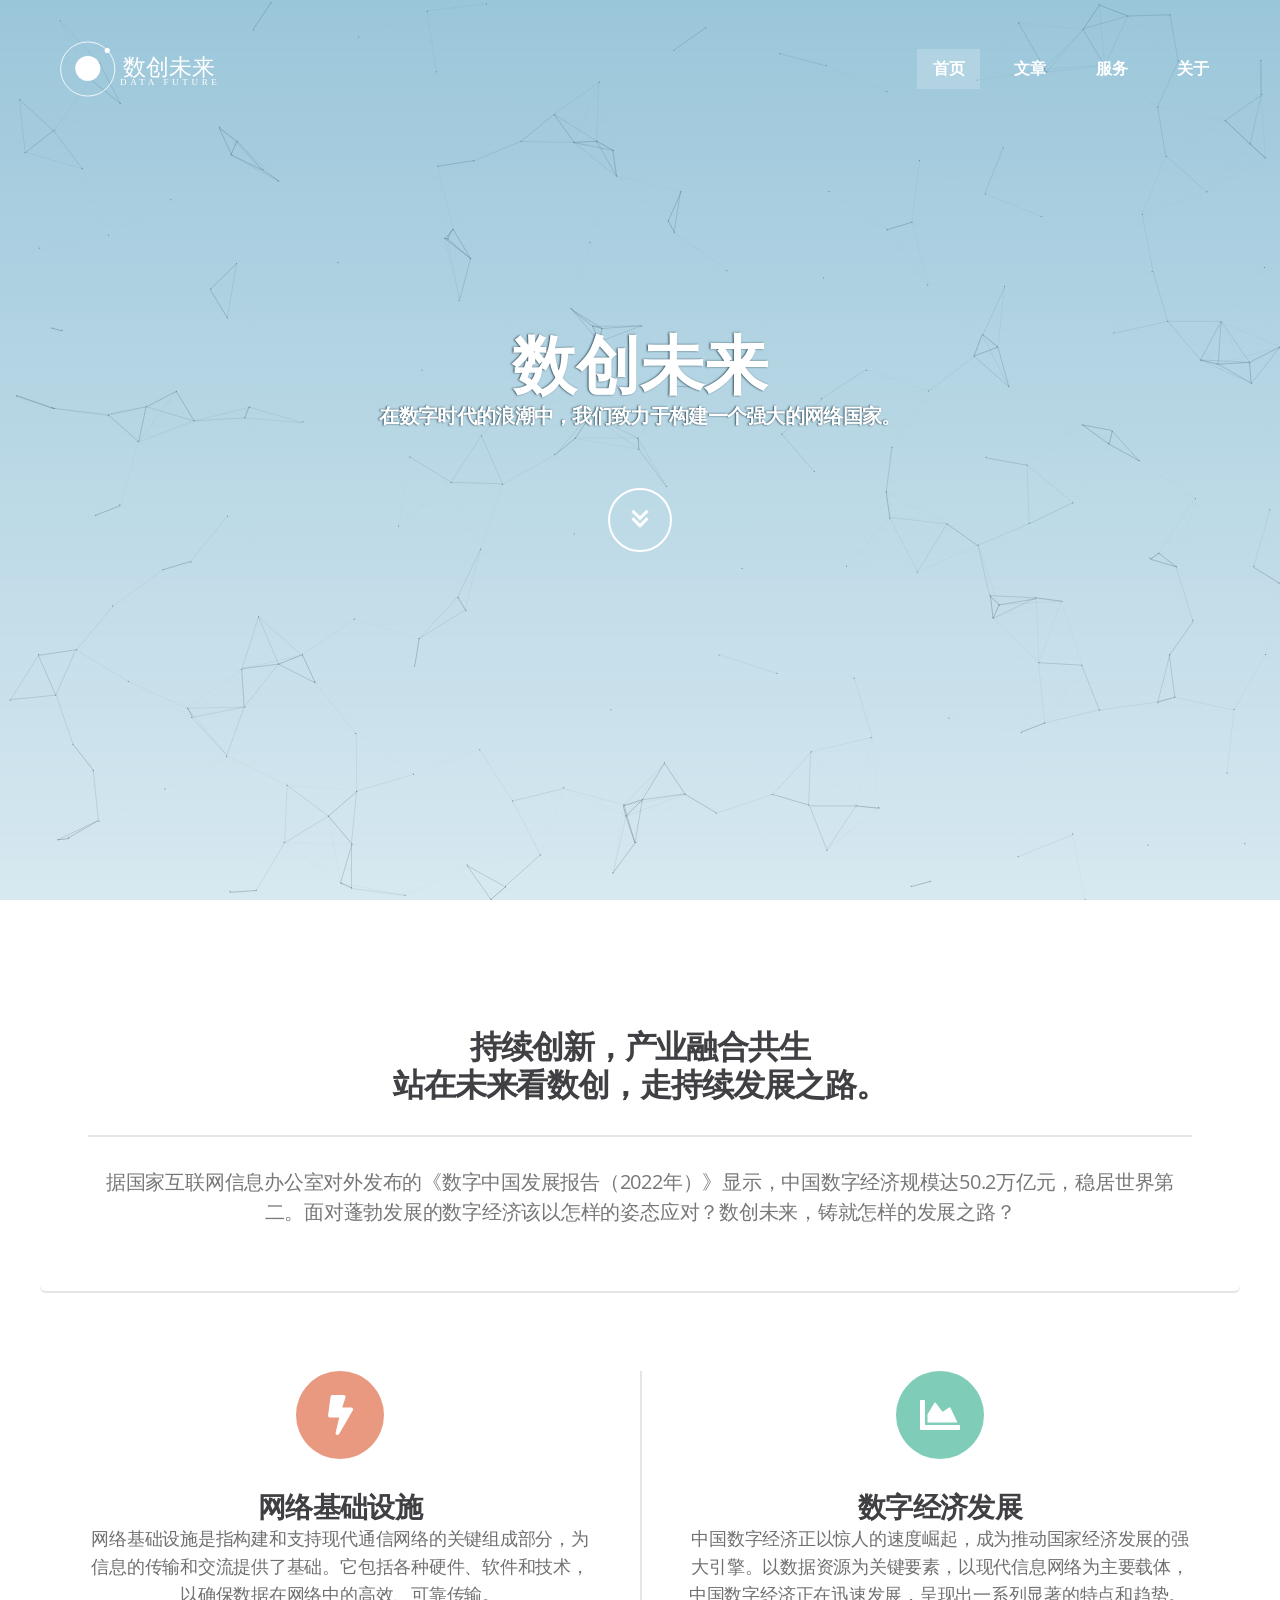
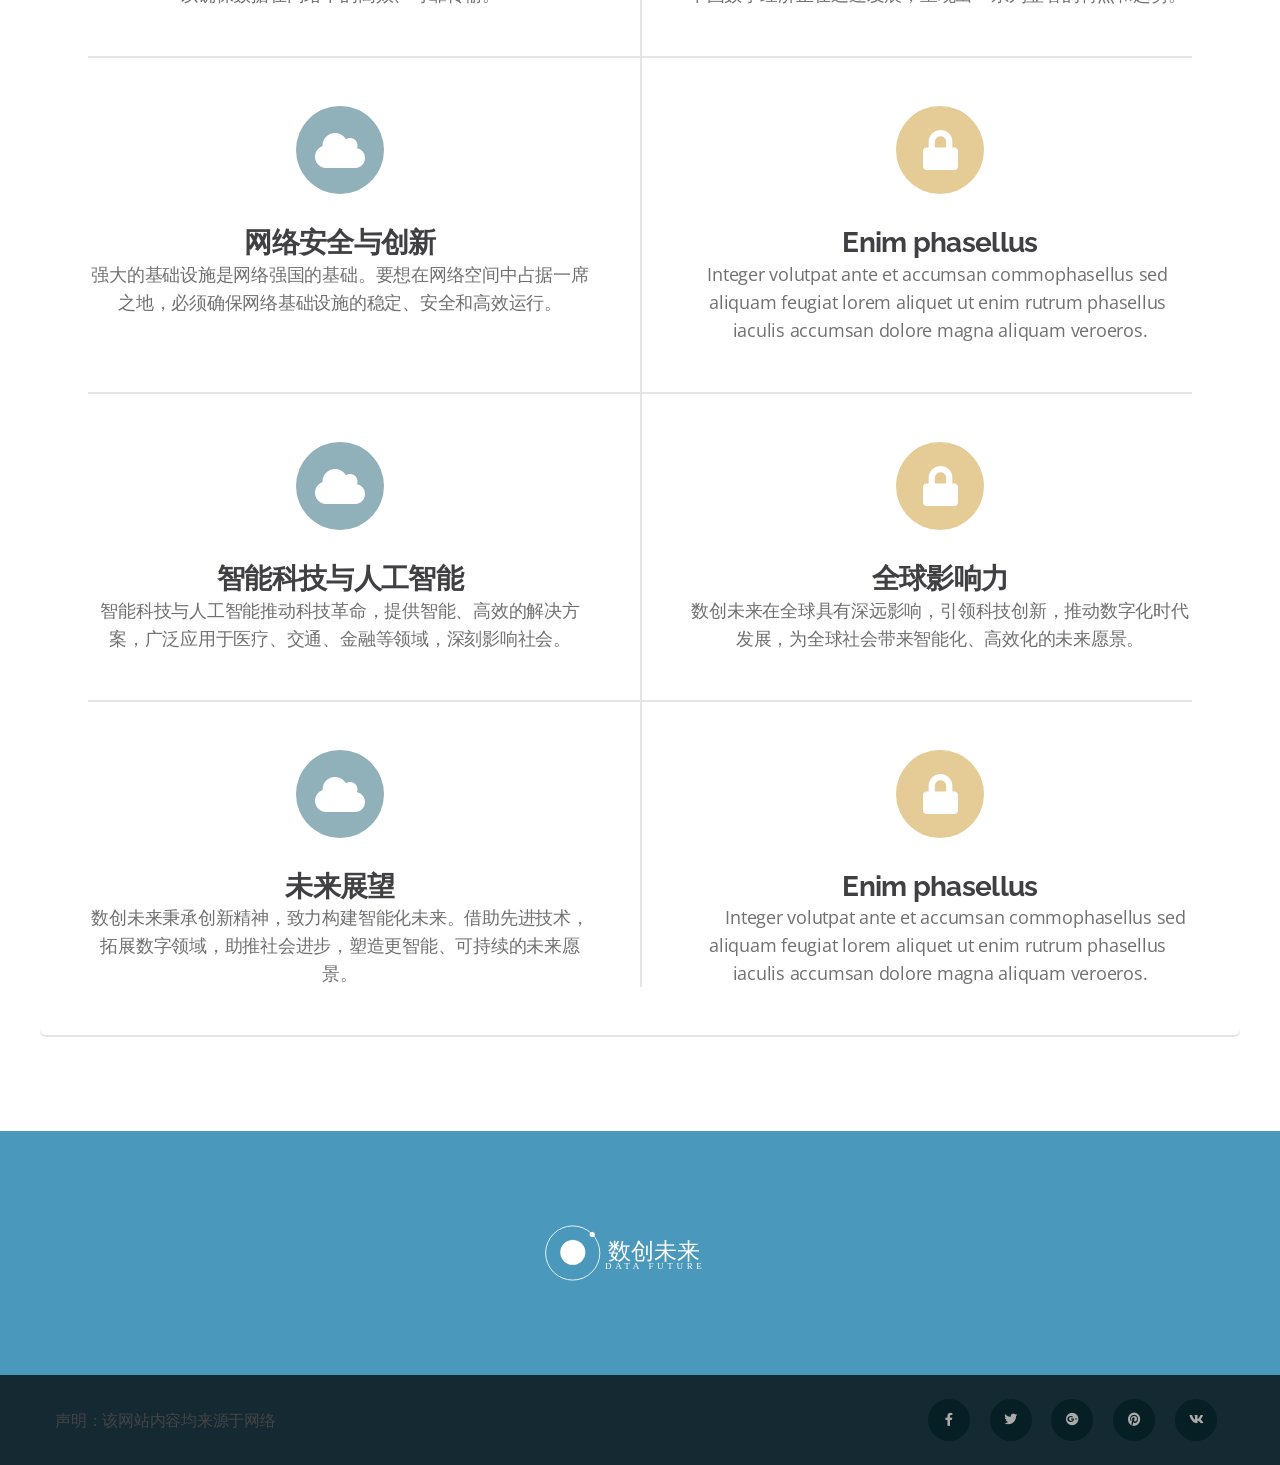
==== commit 31175e37: "文章 智能科技与人工智能" ====
--- a/index.html
+++ b/index.html
@@ -102,32 +102,38 @@
           <span class="icon solid major fa-cloud accent4"></span>
           <a href="/Network-Security.html">
           <h3>网络安全与创新</h3>
-          <p>随着数字化进程的加速，网络安全和创新逐渐成为社会发展的双引擎。网络安全是维护数字社会运行的基石，而创新则为应对不断演变的威胁提供了源源不断的动力。在这个充满机遇和挑战的时代，网络安全与创新的密切关系愈发凸显。</p>
+          <p style="text-indent: 0;">强大的基础设施是网络强国的基础。要想在网络空间中占据一席之地，必须确保网络基础设施的稳定、安全和高效运行。</p>
           </a>
         </section>
         <section>
           <span class="icon solid major fa-lock accent5"></span>
           <h3>Enim phasellus</h3>
-          <p>Integer volutpat ante et accumsan commophasellus sed aliquam feugiat lorem aliquet ut enim rutrum phasellus iaculis accumsan dolore magna aliquam veroeros.</p>
+          <p style="text-indent: 0;">Integer volutpat ante et accumsan commophasellus sed aliquam feugiat lorem aliquet ut enim rutrum phasellus iaculis accumsan dolore magna aliquam veroeros.</p>
         </section>
       </div>
       <div class="features-row">
         <section>
           <span class="icon solid major fa-cloud accent4"></span>
-          <h3>Sed feugiat</h3>
-          <p>Integer volutpat ante et accumsan commophasellus sed aliquam feugiat lorem aliquet ut enim rutrum phasellus iaculis accumsan dolore magna aliquam veroeros.</p>
+          <a href="/IT&AI.html">
+          <h3>智能科技与人工智能</h3>
+          <p style="text-indent: 0;">智能科技与人工智能推动科技革命，提供智能、高效的解决方案，广泛应用于医疗、交通、金融等领域，深刻影响社会。</p>
+          </a>
         </section>
         <section>
           <span class="icon solid major fa-lock accent5"></span>
-          <h3>Enim phasellus</h3>
-          <p>Integer volutpat ante et accumsan commophasellus sed aliquam feugiat lorem aliquet ut enim rutrum phasellus iaculis accumsan dolore magna aliquam veroeros.</p>
+          <a href="/Global-Influence.html">
+          <h3>全球影响力</h3>
+          <p style="text-indent: 0;">数创未来在全球具有深远影响，引领科技创新，推动数字化时代发展，为全球社会带来智能化、高效化的未来愿景。</p>
+          </a>
         </section>
       </div>
       <div class="features-row">
         <section>
           <span class="icon solid major fa-cloud accent4"></span>
-          <h3>Sed feugiat</h3>
-          <p>Integer volutpat ante et accumsan commophasellus sed aliquam feugiat lorem aliquet ut enim rutrum phasellus iaculis accumsan dolore magna aliquam veroeros.</p>
+          <a href="/Future-Outlook.html">
+          <h3>未来展望</h3>
+          <p style="text-indent: 0;">数创未来秉承创新精神，致力构建智能化未来。借助先进技术，拓展数字领域，助推社会进步，塑造更智能、可持续的未来愿景。</p>
+          </a>
         </section>
         <section>
           <span class="icon solid major fa-lock accent5"></span>
--- a/assets/css/main-alpha.css
+++ b/assets/css/main-alpha.css
@@ -28,10 +28,6 @@
 
 	body {
 		line-height: 1;
-	}
-
-	ol, ul {
-		list-style: none;
 	}
 
 	blockquote, q {
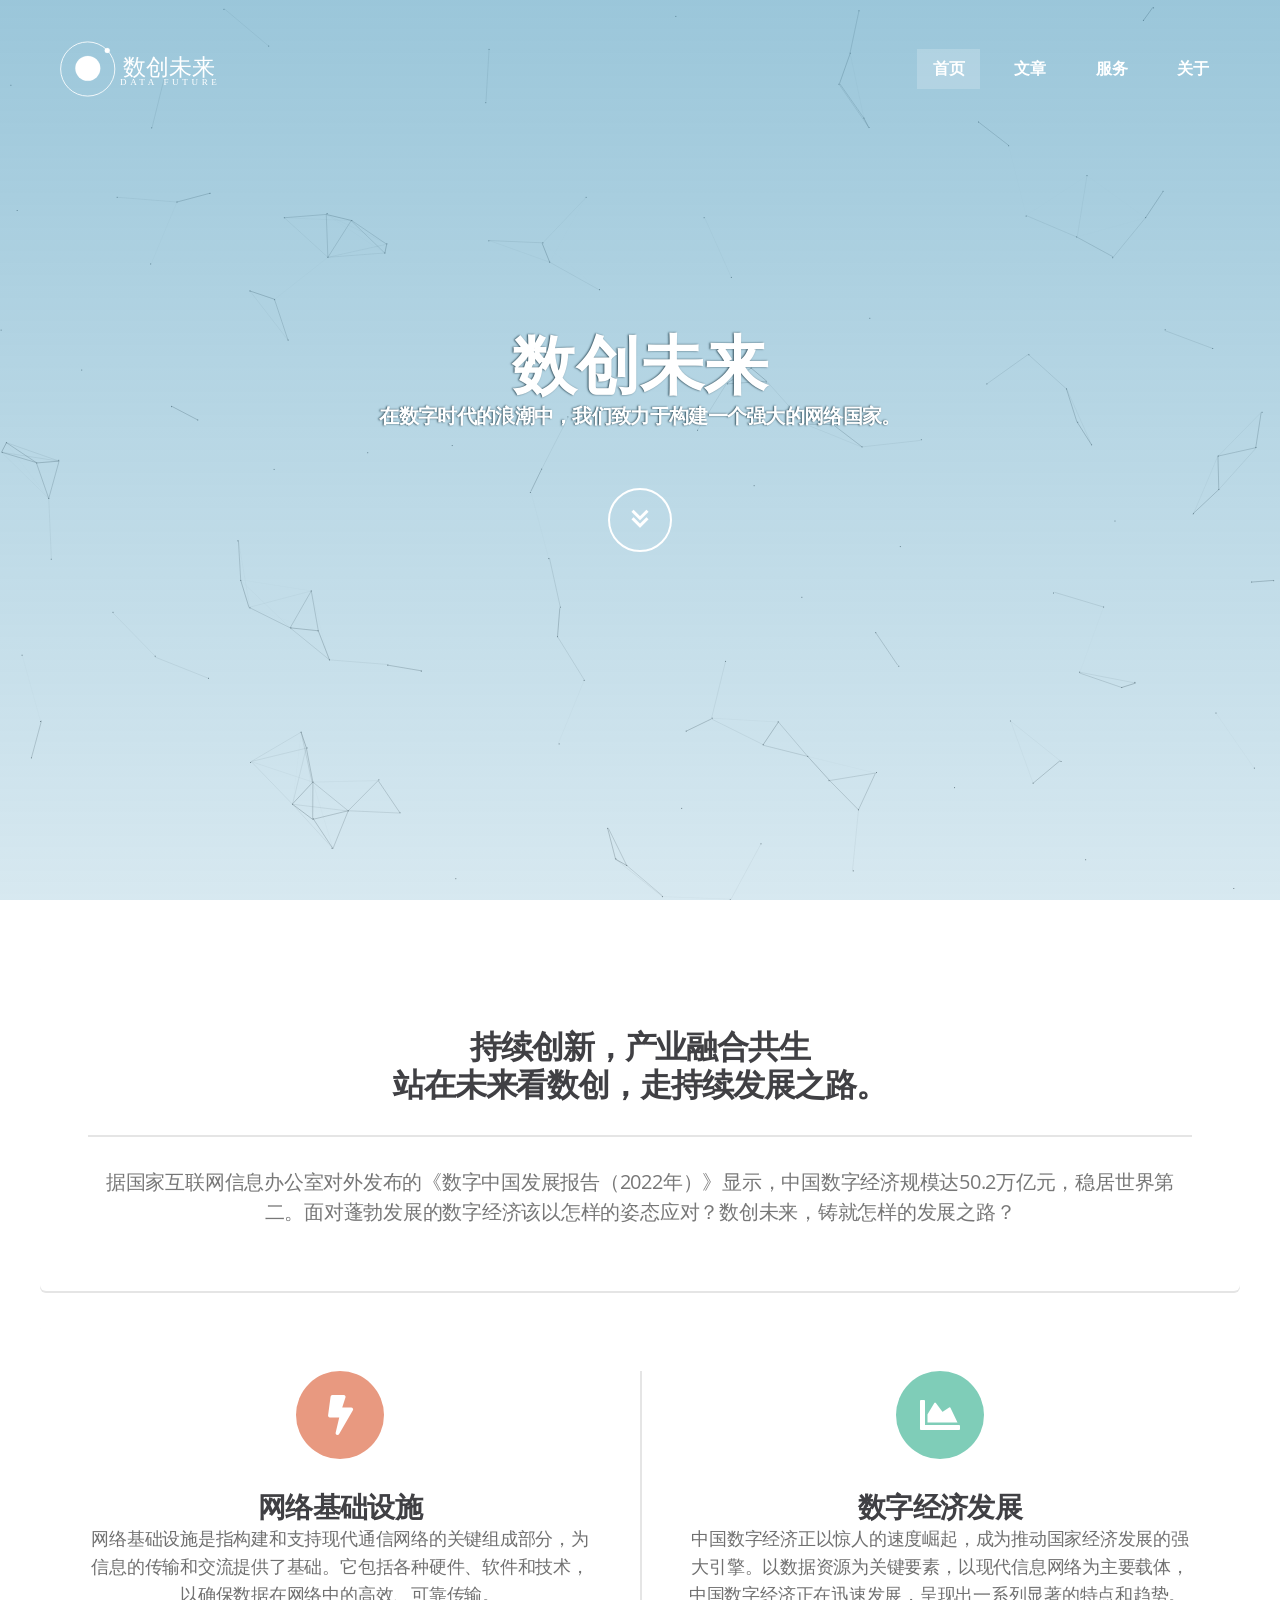
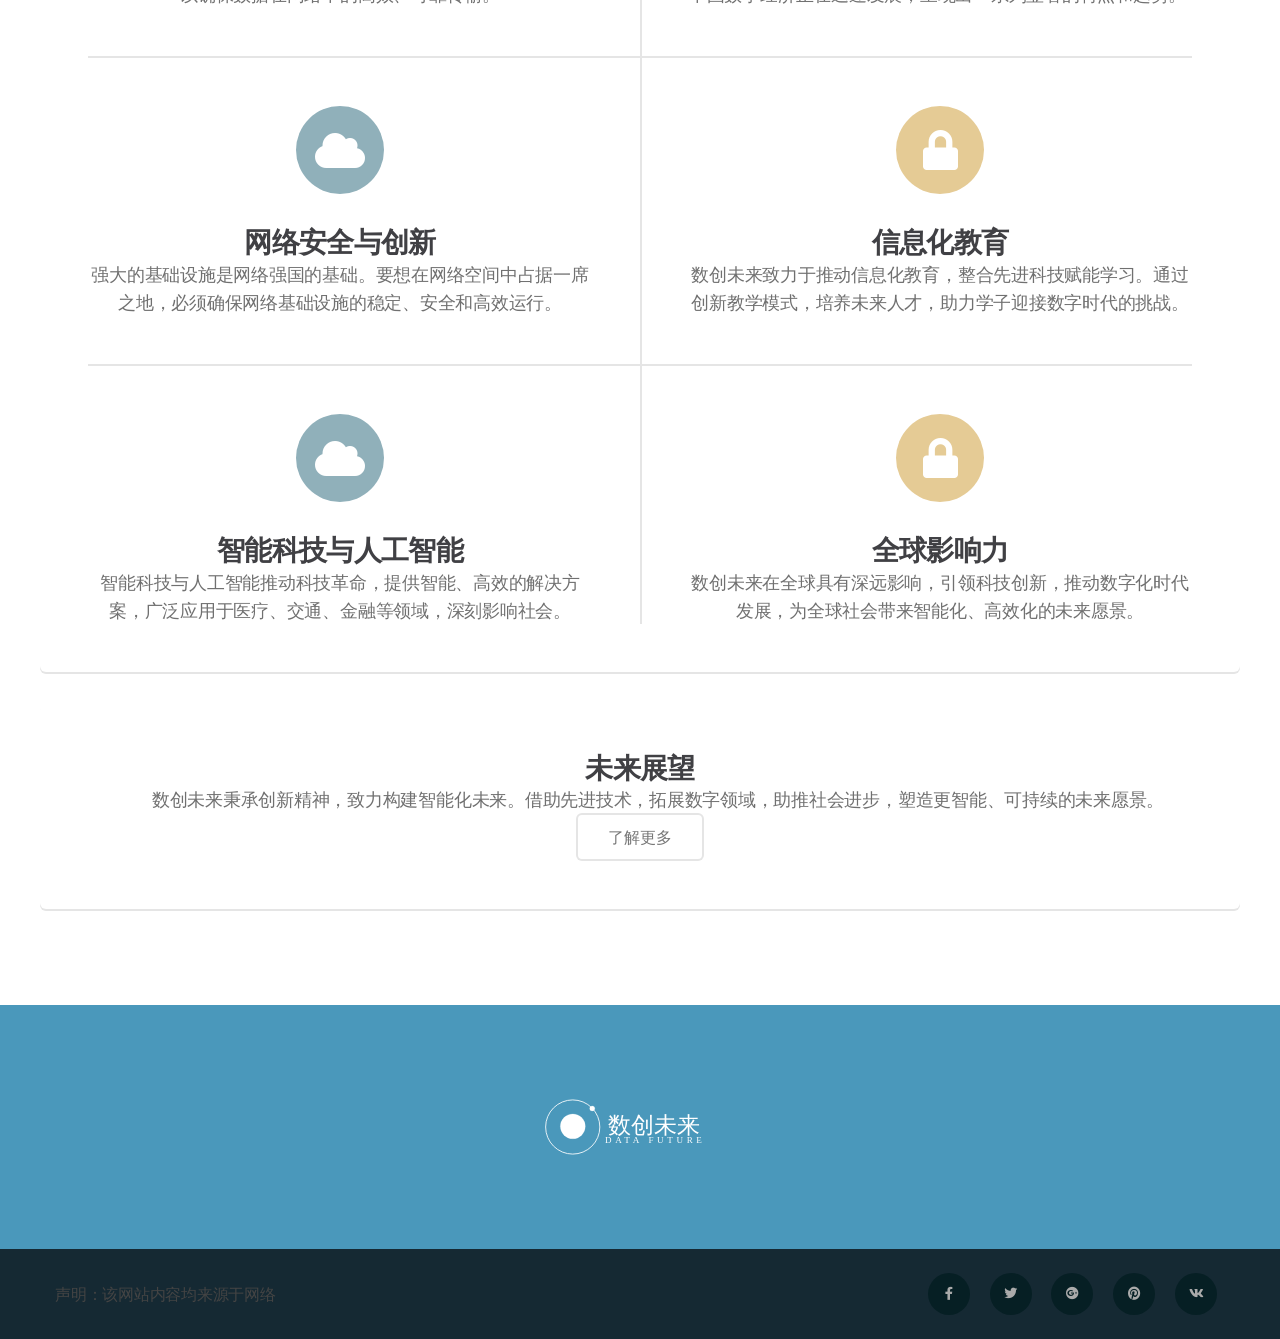
==== commit b9de80e2: "新增文章" ====
--- a/index.html
+++ b/index.html
@@ -107,8 +107,10 @@
         </section>
         <section>
           <span class="icon solid major fa-lock accent5"></span>
-          <h3>Enim phasellus</h3>
-          <p style="text-indent: 0;">Integer volutpat ante et accumsan commophasellus sed aliquam feugiat lorem aliquet ut enim rutrum phasellus iaculis accumsan dolore magna aliquam veroeros.</p>
+          <a href="/E-Education.html">
+          <h3>信息化教育</h3>
+          <p style="text-indent: 0;">数创未来致力于推动信息化教育，整合先进科技赋能学习。通过创新教学模式，培养未来人才，助力学子迎接数字时代的挑战。</p>
+          </a>
         </section>
       </div>
       <div class="features-row">
@@ -127,21 +129,19 @@
           </a>
         </section>
       </div>
-      <div class="features-row">
-        <section>
-          <span class="icon solid major fa-cloud accent4"></span>
-          <a href="/Future-Outlook.html">
+    </section>
+    <div class="row">
+      <div class="col-6 col-12-narrower">
+        <section class="box special">
+          <span class="image featured"><img src="images/pic02.jpg" alt="" /></span>
           <h3>未来展望</h3>
-          <p style="text-indent: 0;">数创未来秉承创新精神，致力构建智能化未来。借助先进技术，拓展数字领域，助推社会进步，塑造更智能、可持续的未来愿景。</p>
-          </a>
-        </section>
-        <section>
-          <span class="icon solid major fa-lock accent5"></span>
-          <h3>Enim phasellus</h3>
-          <p>Integer volutpat ante et accumsan commophasellus sed aliquam feugiat lorem aliquet ut enim rutrum phasellus iaculis accumsan dolore magna aliquam veroeros.</p>
+          <p>数创未来秉承创新精神，致力构建智能化未来。借助先进技术，拓展数字领域，助推社会进步，塑造更智能、可持续的未来愿景。</p>
+          <ul class="actions special">
+            <li><a href="/Future-Outlook.html" class="button alt">了解更多</a></li>
+          </ul>
         </section>
       </div>
-    </section>
+    </div>
 
   </section><!-- End #main -->
 
--- a/assets/css/main-alpha.css
+++ b/assets/css/main-alpha.css
@@ -319,7 +319,7 @@
 		}
 
 		.row > .col-6 {
-			width: 50%;
+			width: 100%;
 		}
 
 		.row > .off-6 {
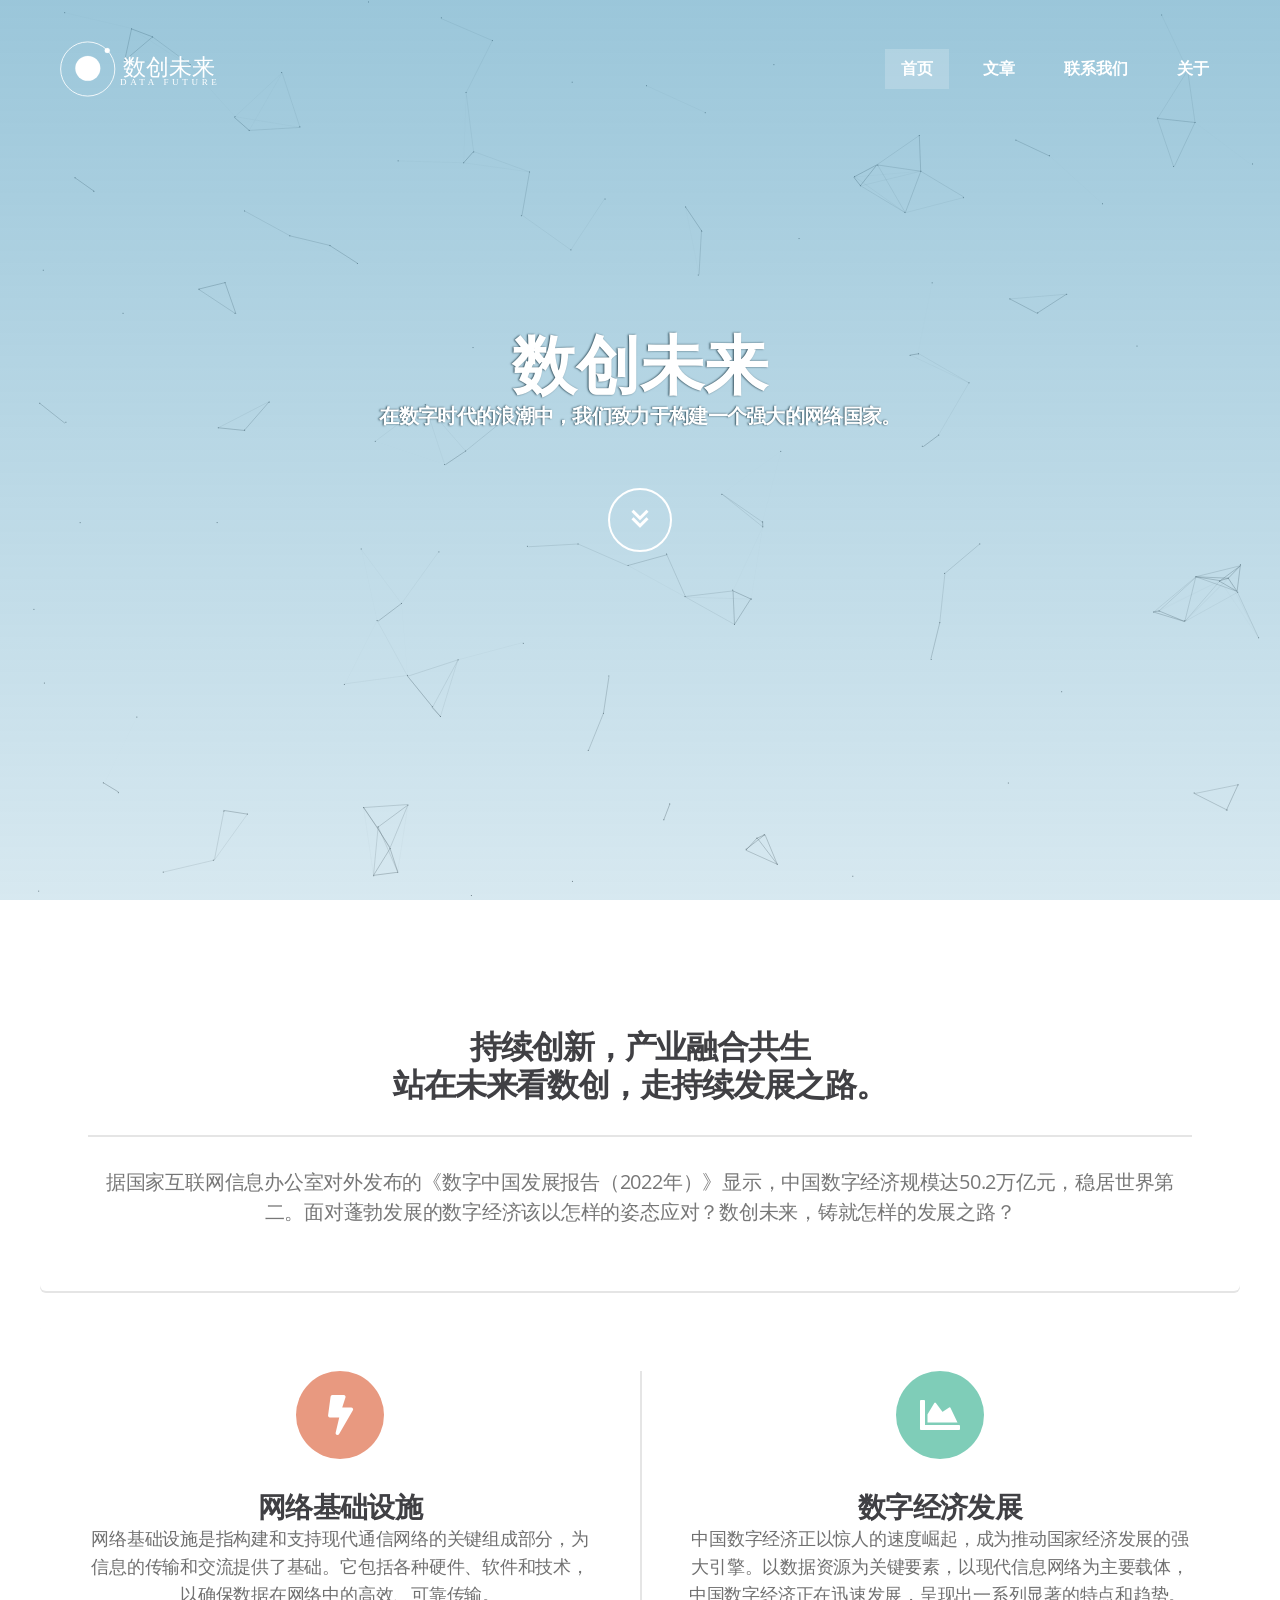
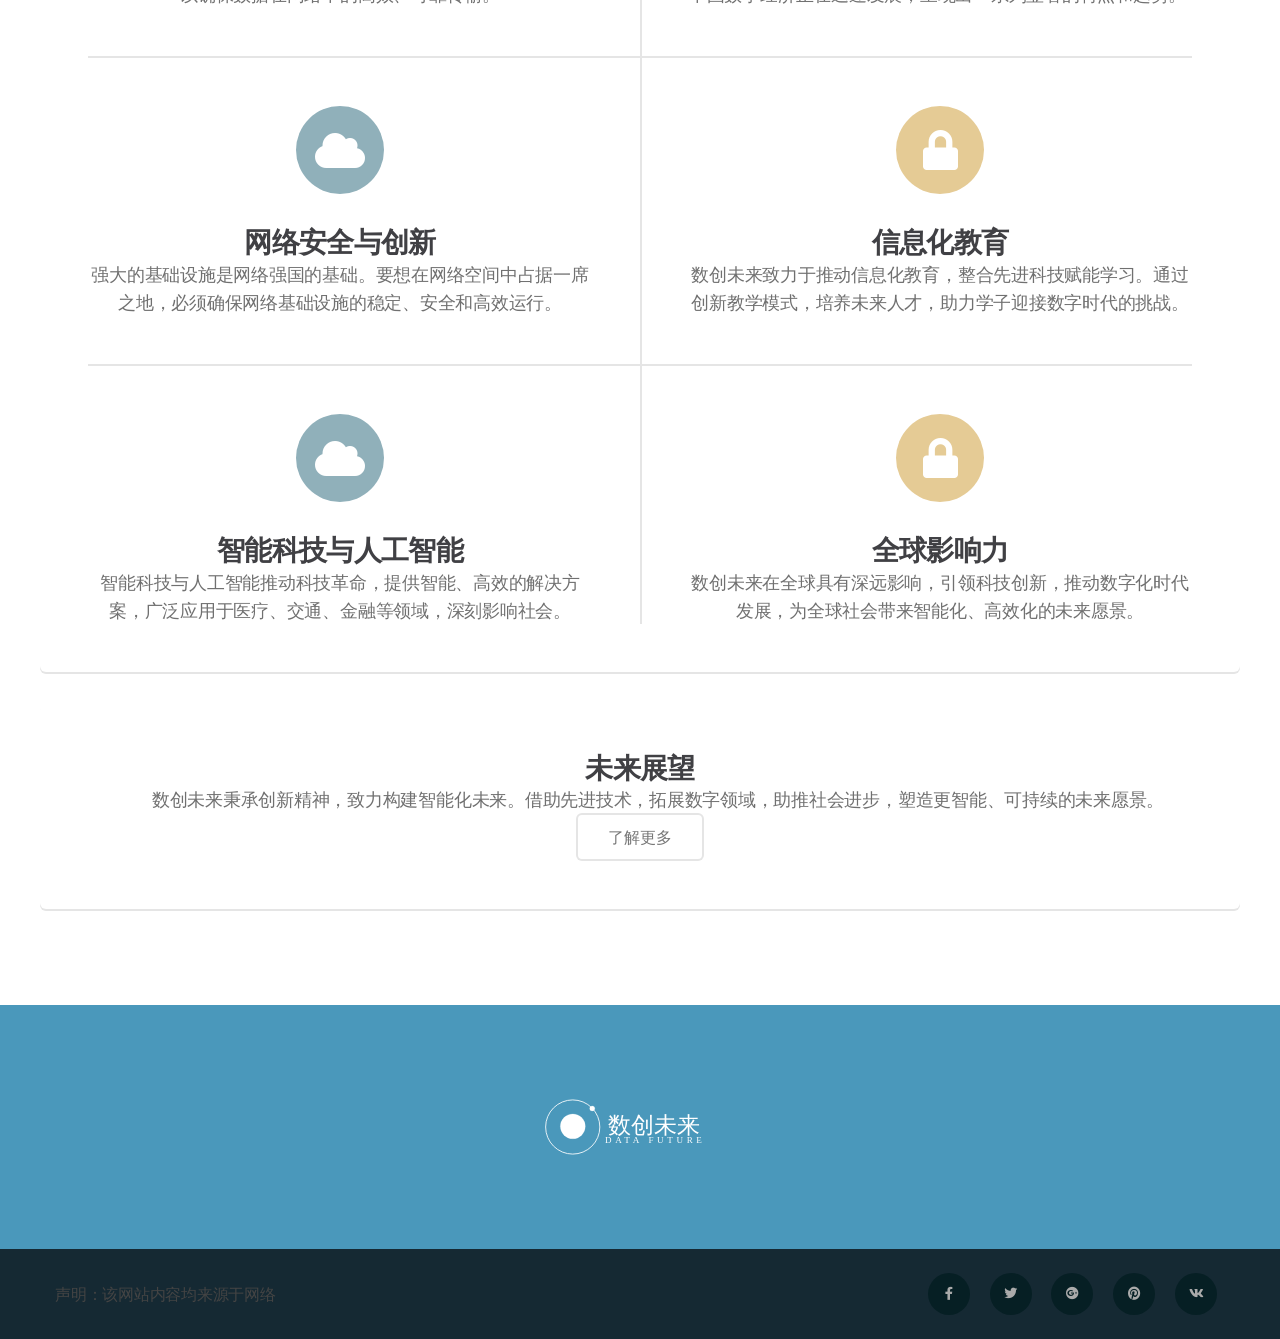
==== commit 5bc5d46b: "文章 信息化教育" ====
--- a/index.html
+++ b/index.html
@@ -48,7 +48,7 @@
         <ul>
           <li><a class="nav-link scrollto active" href="#hero">首页</a></li>
           <li><a class="nav-link scrollto" href="#main">文章</a></li>
-          <li><a class="nav-link scrollto" href="#services">服务</a></li>
+          <li><a class="nav-link scrollto" href="/contact.html">联系我们</a></li>
           <li><a class="nav-link scrollto" href="#about">关于</a></li>
         </ul>
         <i class="bi bi-list mobile-nav-toggle"></i>
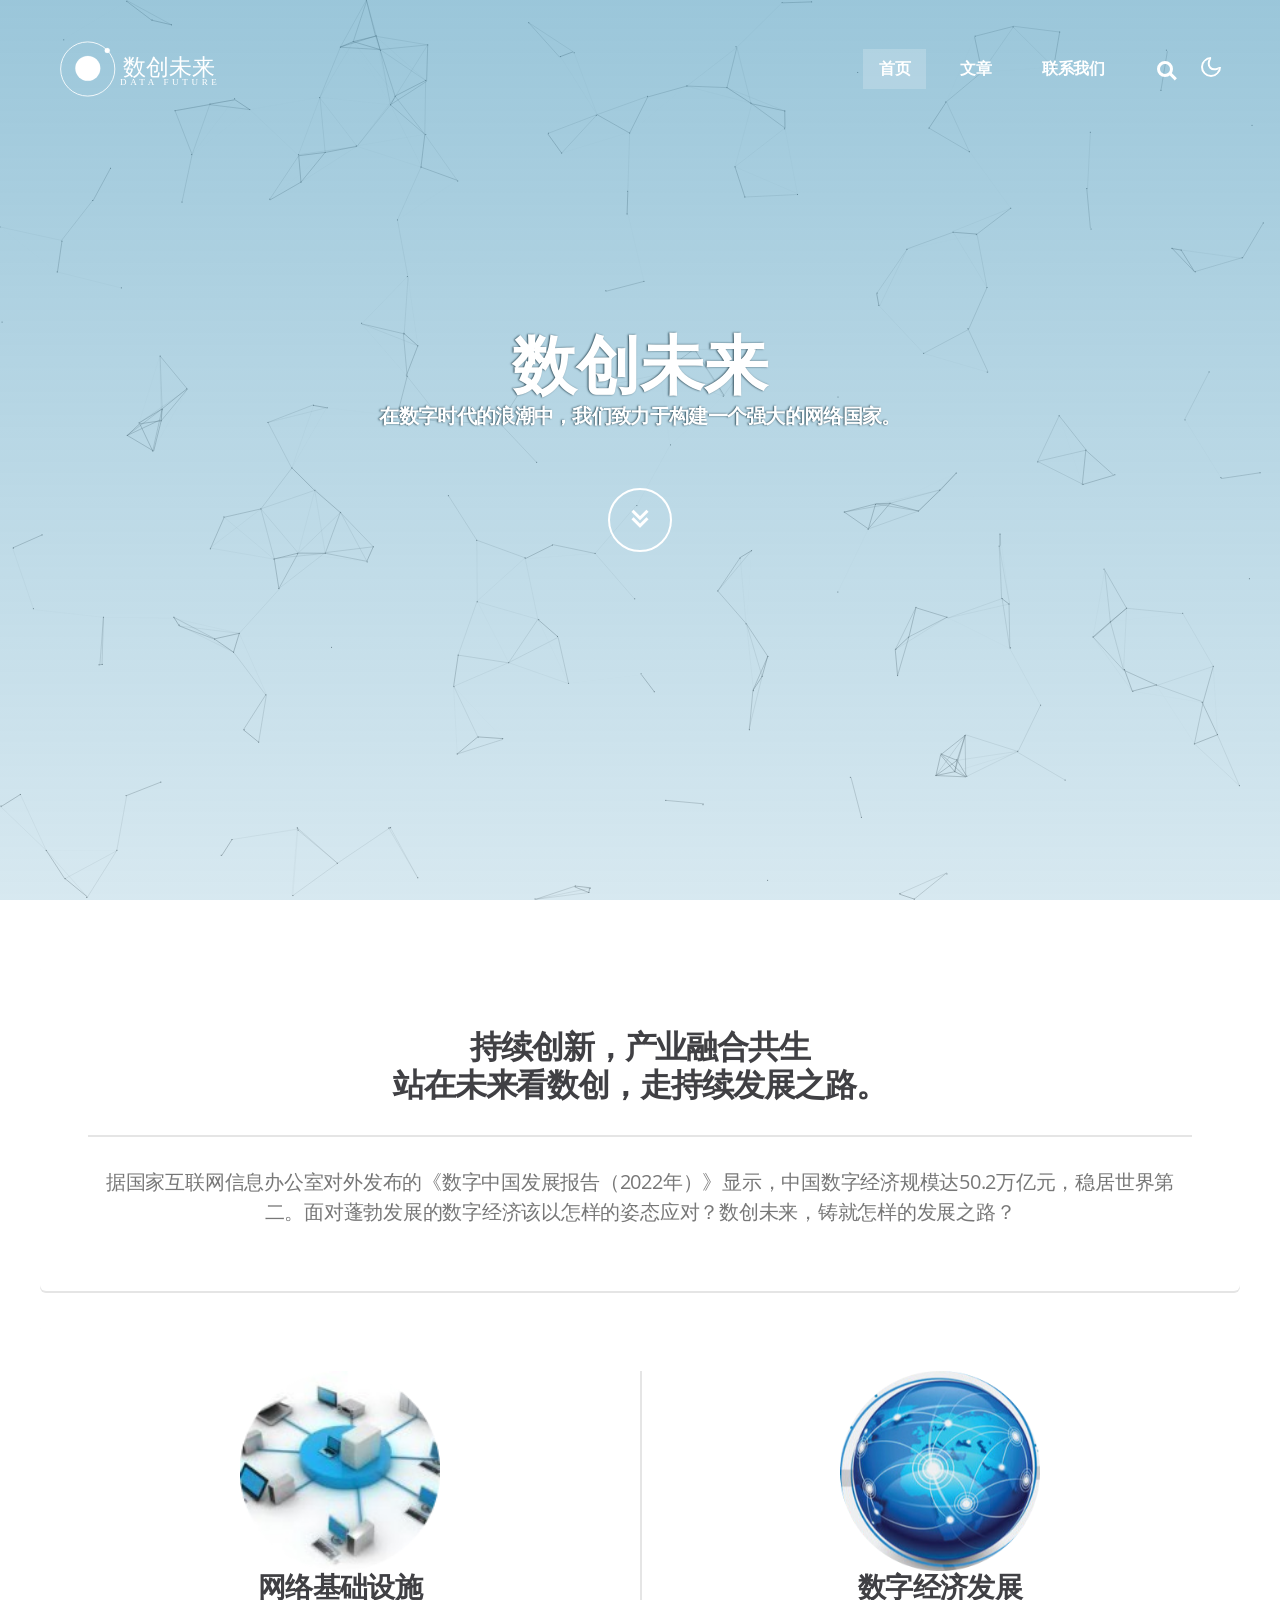
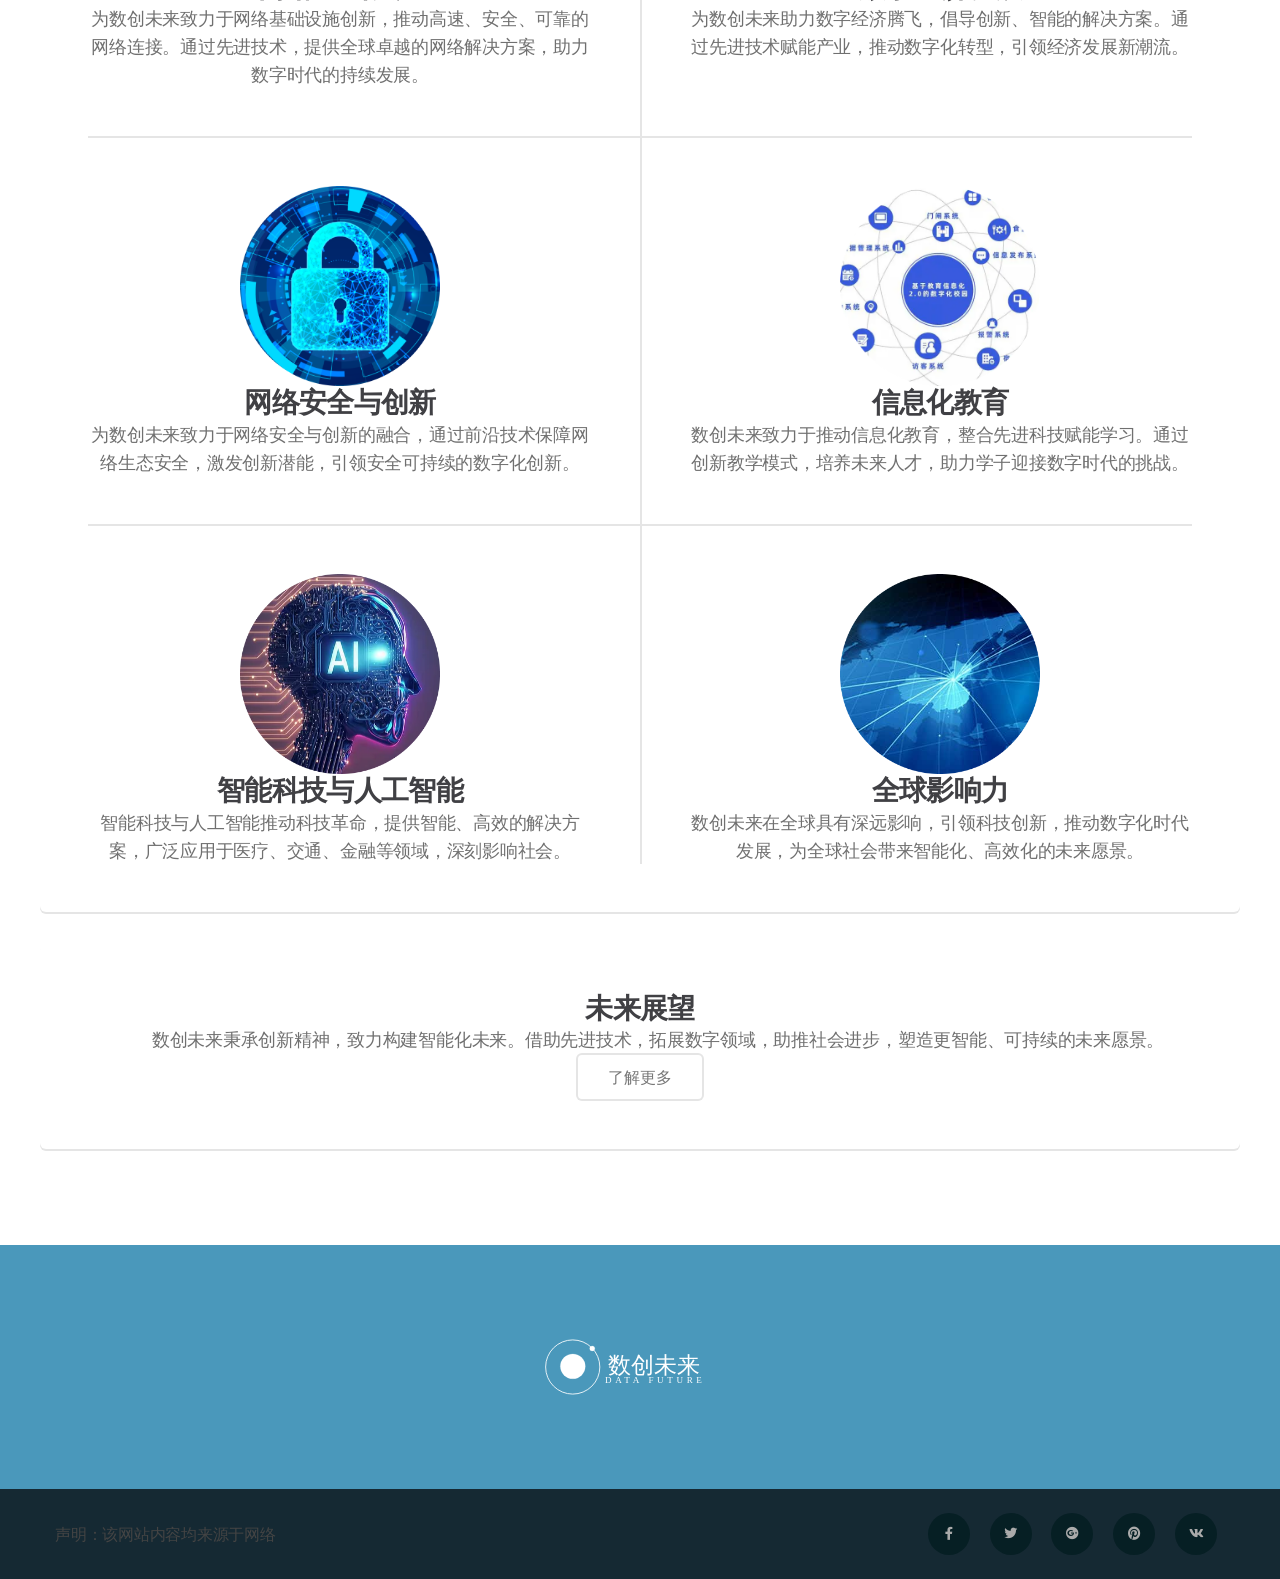
==== commit ccdfc27b: "修复若干个BUG." ====
--- a/index.html
+++ b/index.html
@@ -1,5 +1,5 @@
 <!DOCTYPE html>
-<html lang="en">
+<html lang="zh" data-theme="light">
 <head>
   <meta charset="utf-8">
   <meta content="width=device-width, initial-scale=1.0" name="viewport">
@@ -37,23 +37,51 @@
   <!-- ======= Header ======= -->
   <header id="header" class="fixed-top header-transparent">
     <div class="container d-flex align-items-center justify-content-between position-relative">
-
+  
       <div class="logo">
-        <!--<h1 class="text-light"><a href="index.html"><span>Squadfree</span></a></h1>-->
-        <!-- Uncomment below if you prefer to use an image logo -->
         <a href="index.html"><img src="assets/images/logo.svg" alt="logo" class="img-fluid"></a>
       </div>
-
+  
       <nav id="navbar" class="navbar">
         <ul>
           <li><a class="nav-link scrollto active" href="#hero">首页</a></li>
           <li><a class="nav-link scrollto" href="#main">文章</a></li>
           <li><a class="nav-link scrollto" href="/contact.html">联系我们</a></li>
-          <li><a class="nav-link scrollto" href="#about">关于</a></li>
         </ul>
         <i class="bi bi-list mobile-nav-toggle"></i>
+  
+        <!-- search -->
+        <ul class="cd-header-buttons px-lg-2">
+          <li>
+            <a class="cd-search-trigger" href="#cd-search">
+              <span></span>
+            </a>
+          </li>
+        </ul>
+        <div id="cd-search" class="cd-search">
+          <form action="#url" method="post">
+            <input name="Search" type="search" placeholder="Click enter after typing...">
+          </form>
+        </div>
+        <!-- //search -->
+
+        <!-- 明暗主题切换开关 -->
+        <div class="cont-ser-position">
+          <nav class="navigation">
+            <div class="theme-switch-wrapper">
+              <label class="theme-switch" for="checkbox">
+                <input type="checkbox" id="checkbox">
+                <div class="mode-container">
+                  <i class="gg-sun"></i>
+                  <i class="gg-moon"></i>
+                </div>
+              </label>
+            </div>
+          </nav>
+        </div>
+        <!-- //明暗主题切换开关 -->
       </nav><!-- .navbar -->
-
+  
     </div>
   </header><!-- End Header -->
 
@@ -82,31 +110,30 @@
     <section class="box special features">
       <div class="features-row">
         <section>
-          <span class="icon solid major fa-bolt accent2"></span>
+          <img src="./assets/images/network-infrastructure-home.png" width="mx-auto" height="200px">
           <a href="/Network-Infrastructure.html">
           <h3>网络基础设施</h3>
-          <p style="text-indent: 0;">网络基础设施是指构建和支持现代通信网络的关键组成部分，为信息的传输和交流提供了基础。它包括各种硬件、软件和技术，以确保数据在网络中的高效、可靠传输。</p>
-          </a>
-        </section>
-        <section>
-          <span class="icon solid major fa-chart-area accent3"></span>
-          <!--<img src="./assets/images/banner.png" width="mx-auto" height="200px">-->
+          <p style="text-indent: 0;">为数创未来致力于网络基础设施创新，推动高速、安全、可靠的网络连接。通过先进技术，提供全球卓越的网络解决方案，助力数字时代的持续发展。</p>
+          </a>
+        </section>
+        <section>
+          <img src="./assets/images/digital-economic-development-home.png" width="mx-auto" height="200px">
           <a href="/Digital-Economic-Development.html">
           <h3>数字经济发展</h3>
-          <p style="text-indent: 0;">中国数字经济正以惊人的速度崛起，成为推动国家经济发展的强大引擎。以数据资源为关键要素，以现代信息网络为主要载体，中国数字经济正在迅速发展，呈现出一系列显著的特点和趋势。 </p>
+          <p style="text-indent: 0;">为数创未来助力数字经济腾飞，倡导创新、智能的解决方案。通过先进技术赋能产业，推动数字化转型，引领经济发展新潮流。</p>
           </a>
         </section>
       </div>
       <div class="features-row">
         <section>
-          <span class="icon solid major fa-cloud accent4"></span>
+          <img src="./assets/images/network-security-home.png" width="mx-auto" height="200px">
           <a href="/Network-Security.html">
           <h3>网络安全与创新</h3>
-          <p style="text-indent: 0;">强大的基础设施是网络强国的基础。要想在网络空间中占据一席之地，必须确保网络基础设施的稳定、安全和高效运行。</p>
-          </a>
-        </section>
-        <section>
-          <span class="icon solid major fa-lock accent5"></span>
+          <p style="text-indent: 0;">为数创未来致力于网络安全与创新的融合，通过前沿技术保障网络生态安全，激发创新潜能，引领安全可持续的数字化创新。</p>
+          </a>
+        </section>
+        <section>
+          <img src="./assets/images/e-education-home.png" width="mx-auto" height="200px">
           <a href="/E-Education.html">
           <h3>信息化教育</h3>
           <p style="text-indent: 0;">数创未来致力于推动信息化教育，整合先进科技赋能学习。通过创新教学模式，培养未来人才，助力学子迎接数字时代的挑战。</p>
@@ -115,14 +142,14 @@
       </div>
       <div class="features-row">
         <section>
-          <span class="icon solid major fa-cloud accent4"></span>
+          <img src="./assets/images/IT&AI-home.png" width="mx-auto" height="200px">
           <a href="/IT&AI.html">
           <h3>智能科技与人工智能</h3>
           <p style="text-indent: 0;">智能科技与人工智能推动科技革命，提供智能、高效的解决方案，广泛应用于医疗、交通、金融等领域，深刻影响社会。</p>
           </a>
         </section>
         <section>
-          <span class="icon solid major fa-lock accent5"></span>
+          <img src="./assets/images/global-influence-home.png" width="mx-auto" height="200px">
           <a href="/Global-Influence.html">
           <h3>全球影响力</h3>
           <p style="text-indent: 0;">数创未来在全球具有深远影响，引领科技创新，推动数字化时代发展，为全球社会带来智能化、高效化的未来愿景。</p>
@@ -133,7 +160,7 @@
     <div class="row">
       <div class="col-6 col-12-narrower">
         <section class="box special">
-          <span class="image featured"><img src="images/pic02.jpg" alt="" /></span>
+          <!-- <span class="image featured"><img src="assets/images/future-outlook-home.jpg" alt="image" width="mx-auto" height="200px" /></span> -->
           <h3>未来展望</h3>
           <p>数创未来秉承创新精神，致力构建智能化未来。借助先进技术，拓展数字领域，助推社会进步，塑造更智能、可持续的未来愿景。</p>
           <ul class="actions special">
--- a/assets/css/style-liberty.css
+++ b/assets/css/style-liberty.css
@@ -1,8 +1,4 @@
 @charset "UTF-8";
-
-/*
-default
- */
 
 :root {
   --bs-blue: #0d6efd;
--- a/assets/css/style.css
+++ b/assets/css/style.css
@@ -1,14 +1,3 @@
-/**
-* Template Name: Squadfree
-* Updated: Sep 18 2023 with Bootstrap v5.3.2
-* Template URL: https://bootstrapmade.com/squadfree-free-bootstrap-template-creative/
-* Author: BootstrapMade.com
-* License: https://bootstrapmade.com/license/
-*/
-
-/*--------------------------------------------------------------
-# General
---------------------------------------------------------------*/
 body {
   font-family: "Open Sans", sans-serif;
   color: #444444;
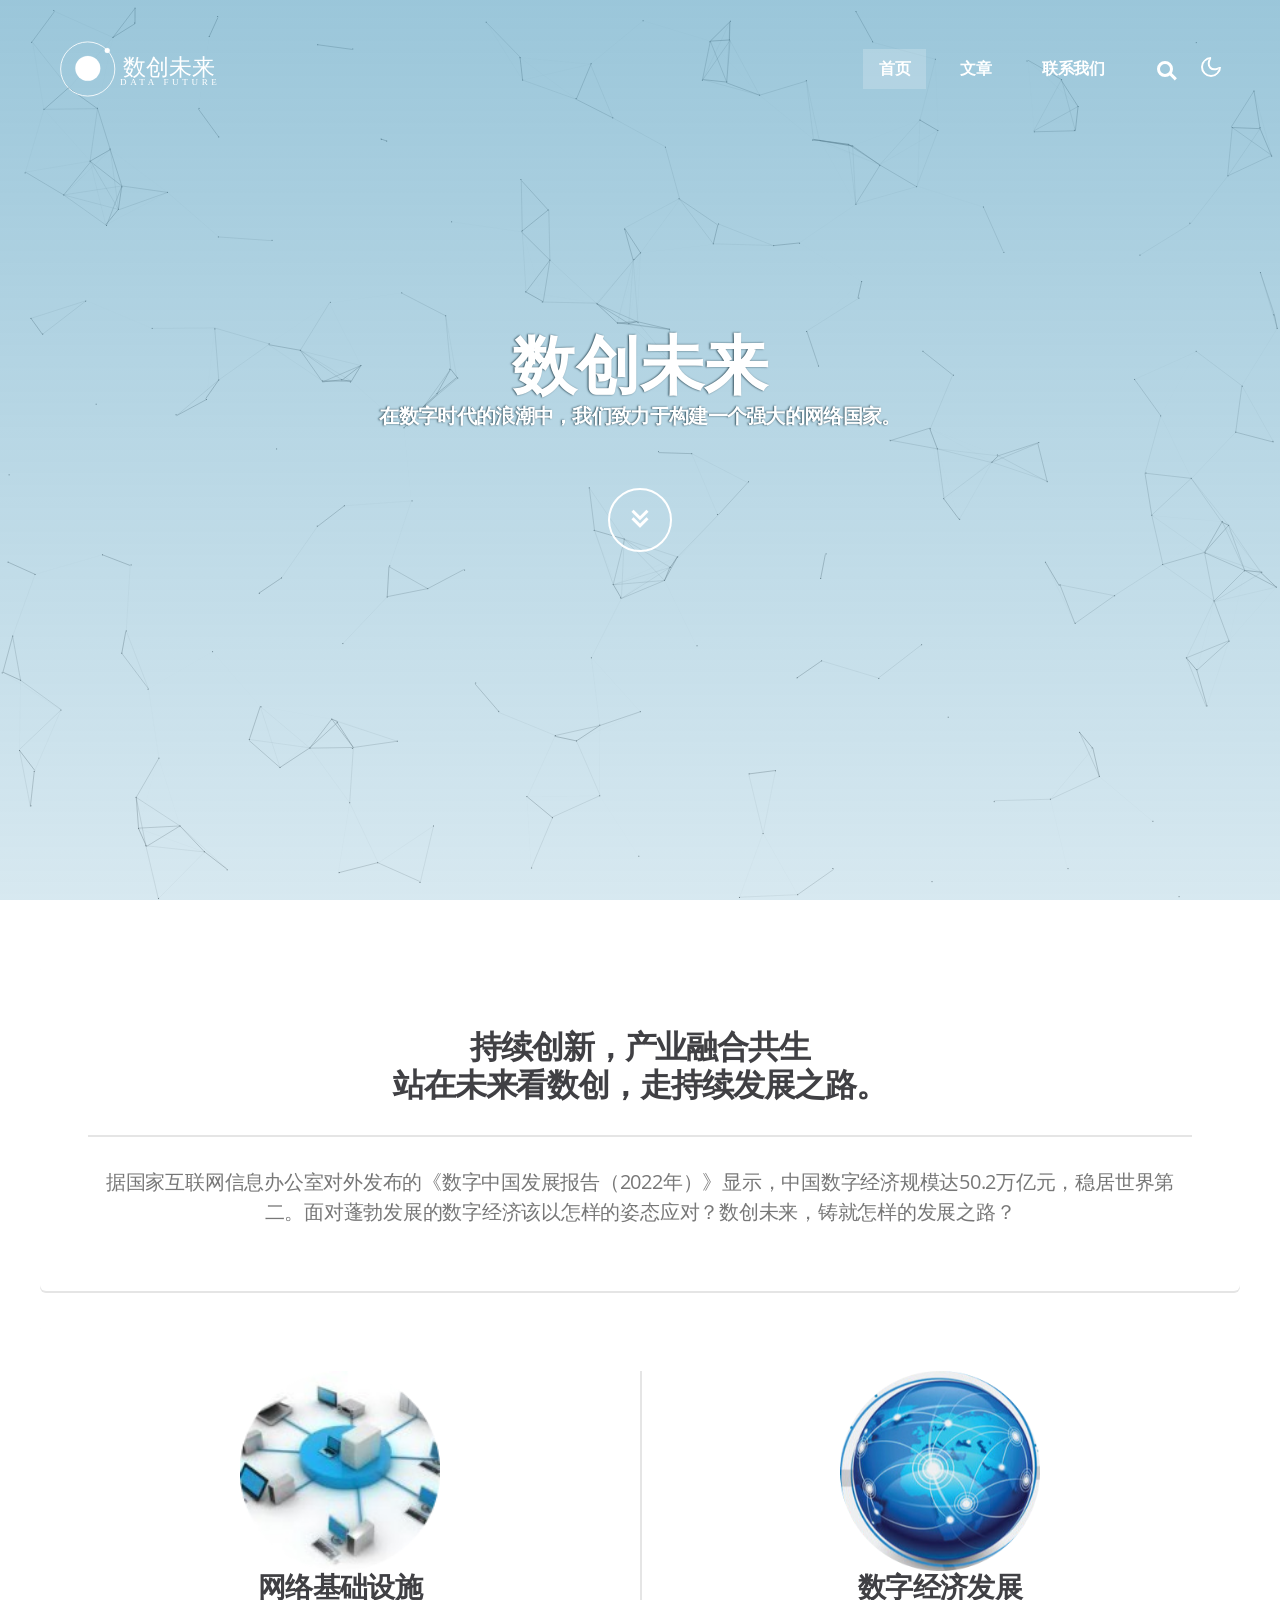
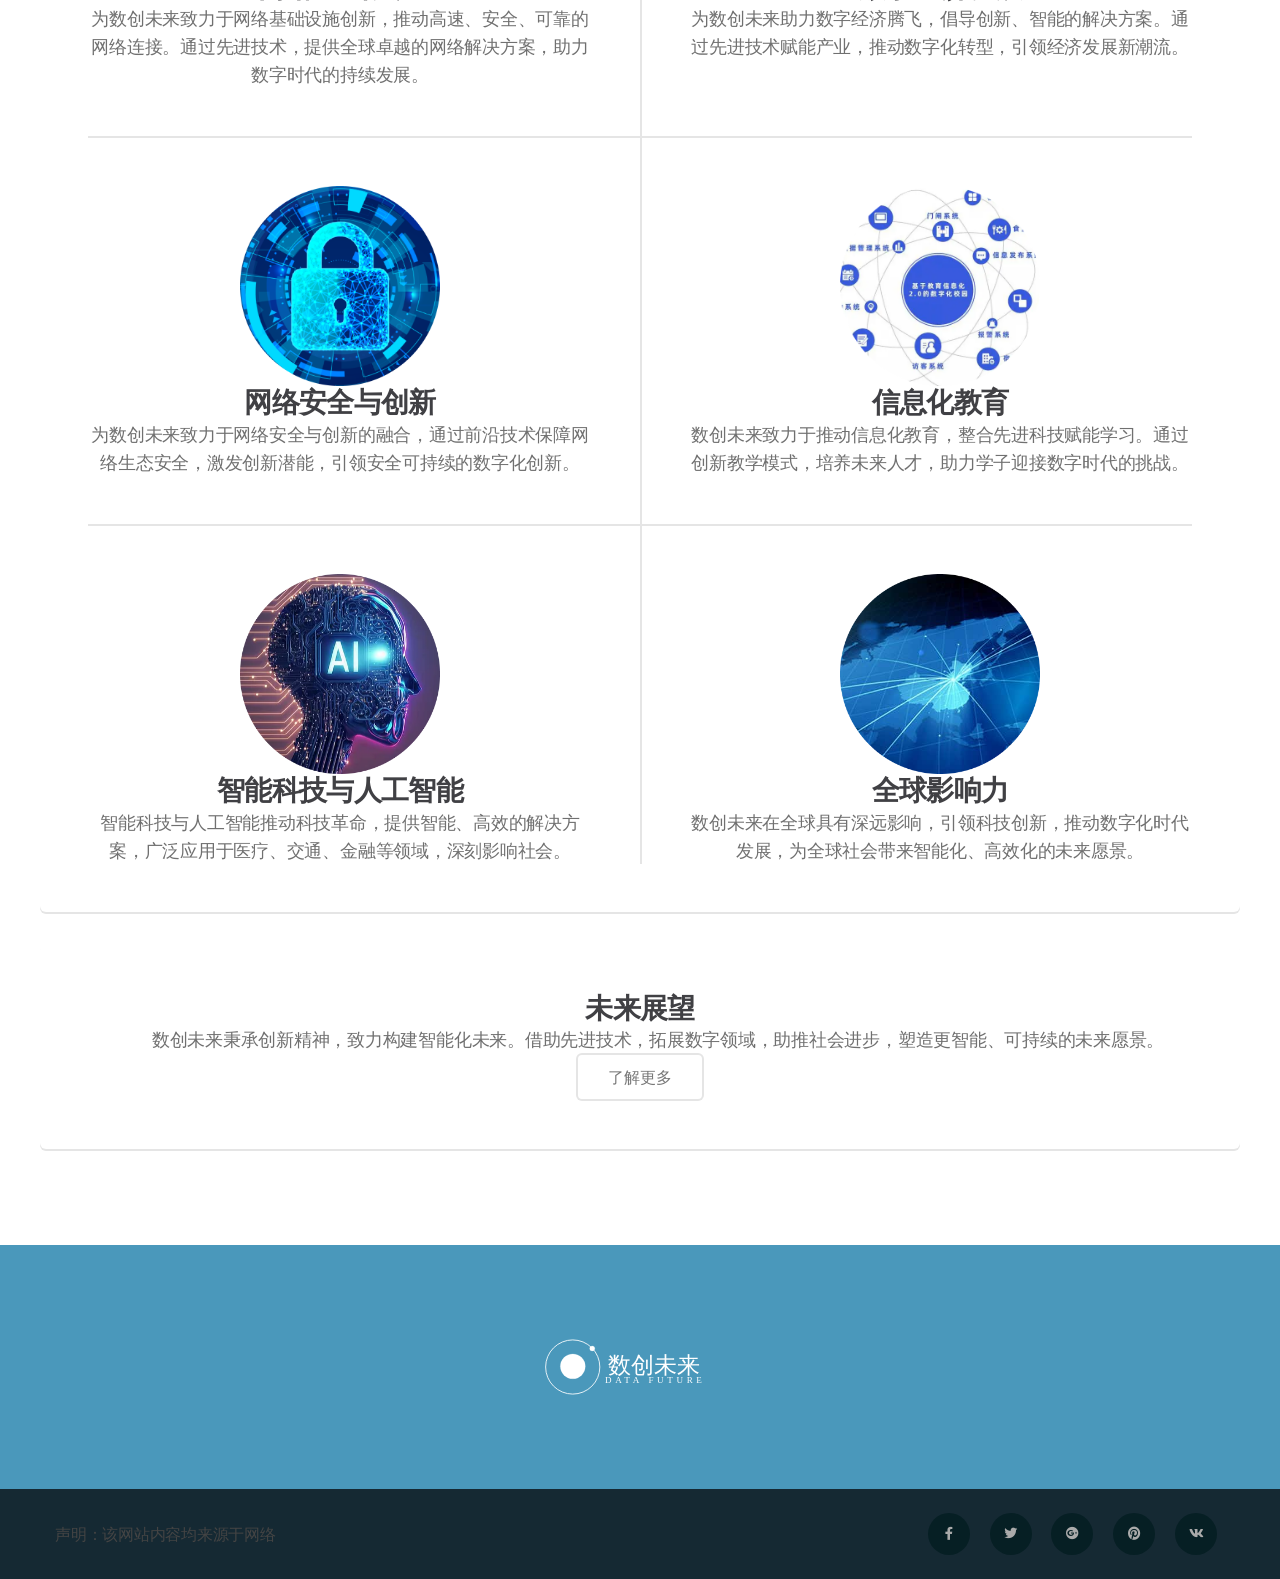
==== commit b0e7359b: "修复首页跳转异常" ====
--- a/index.html
+++ b/index.html
@@ -4,7 +4,7 @@
   <meta charset="utf-8">
   <meta content="width=device-width, initial-scale=1.0" name="viewport">
 
-  <title>网络强国</title>
+  <title>数创未来</title>
   <meta content="" name="description">
   <meta content="" name="keywords">
 
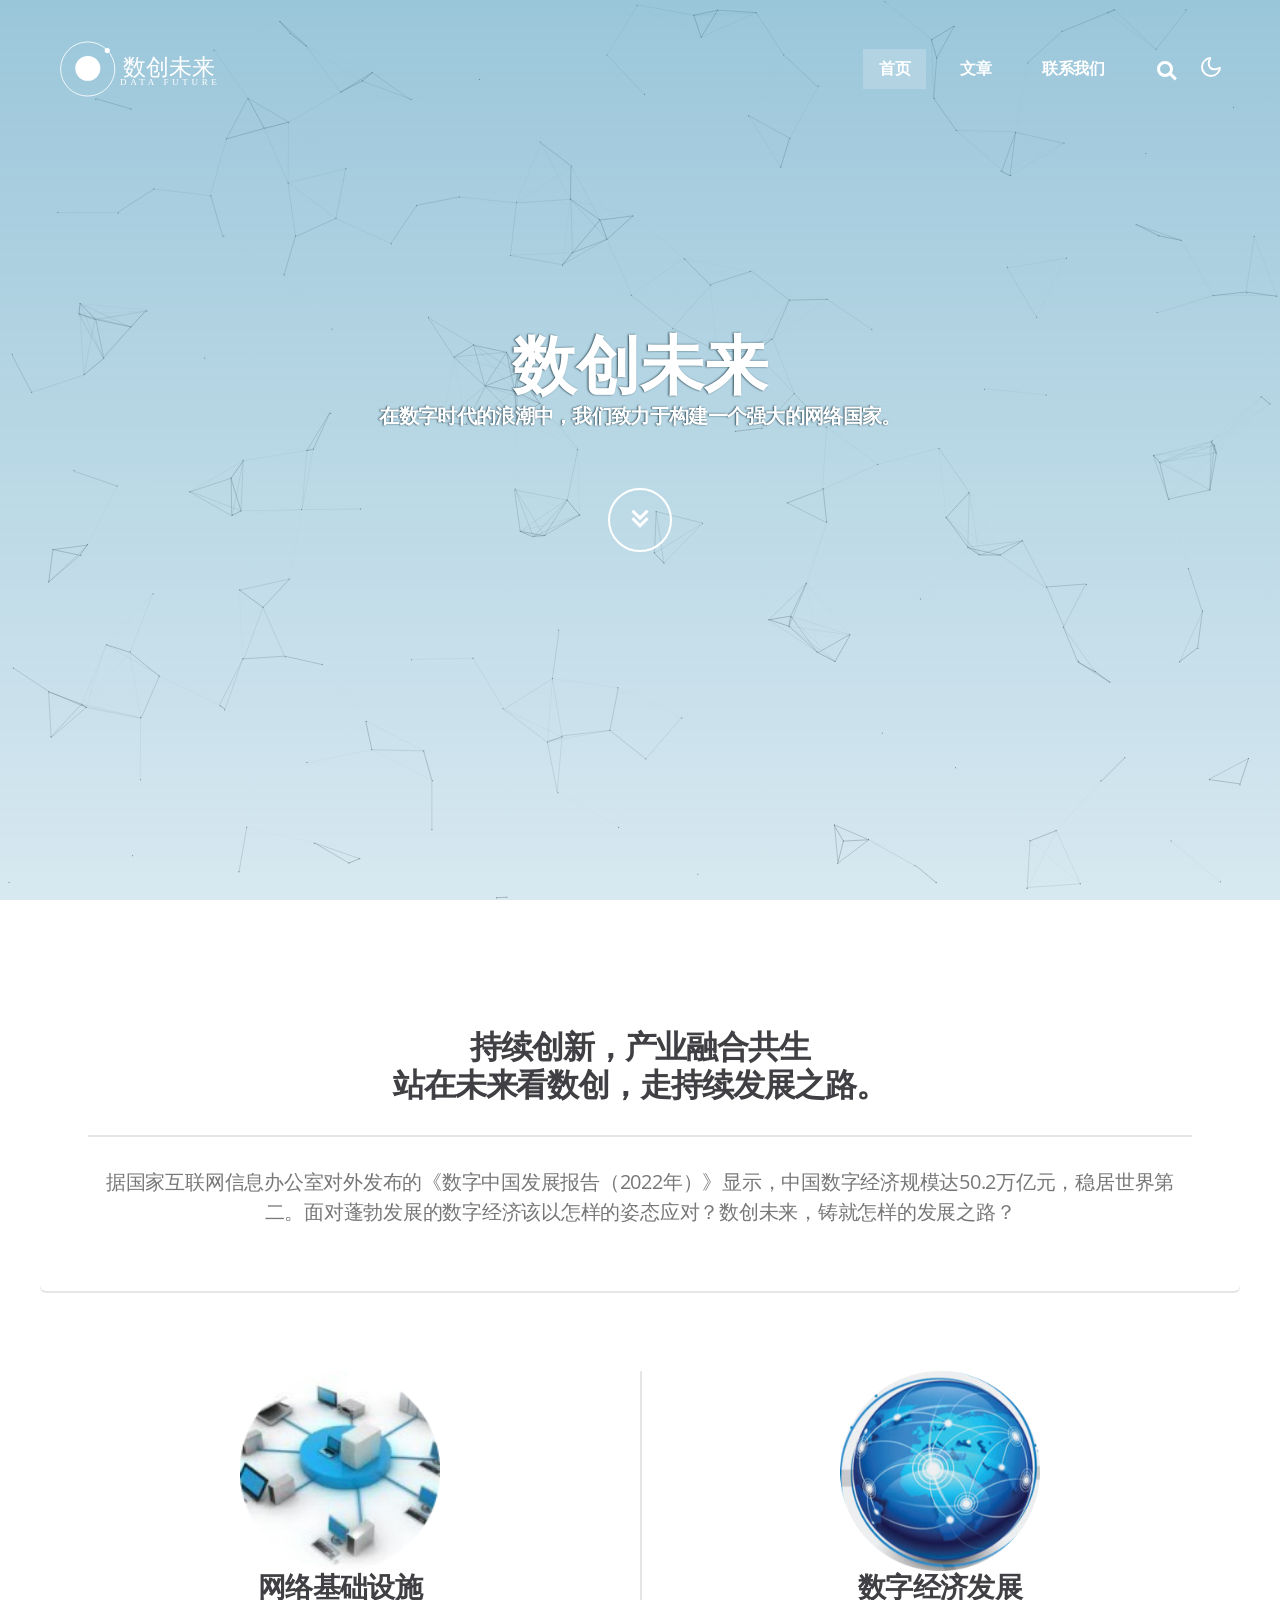
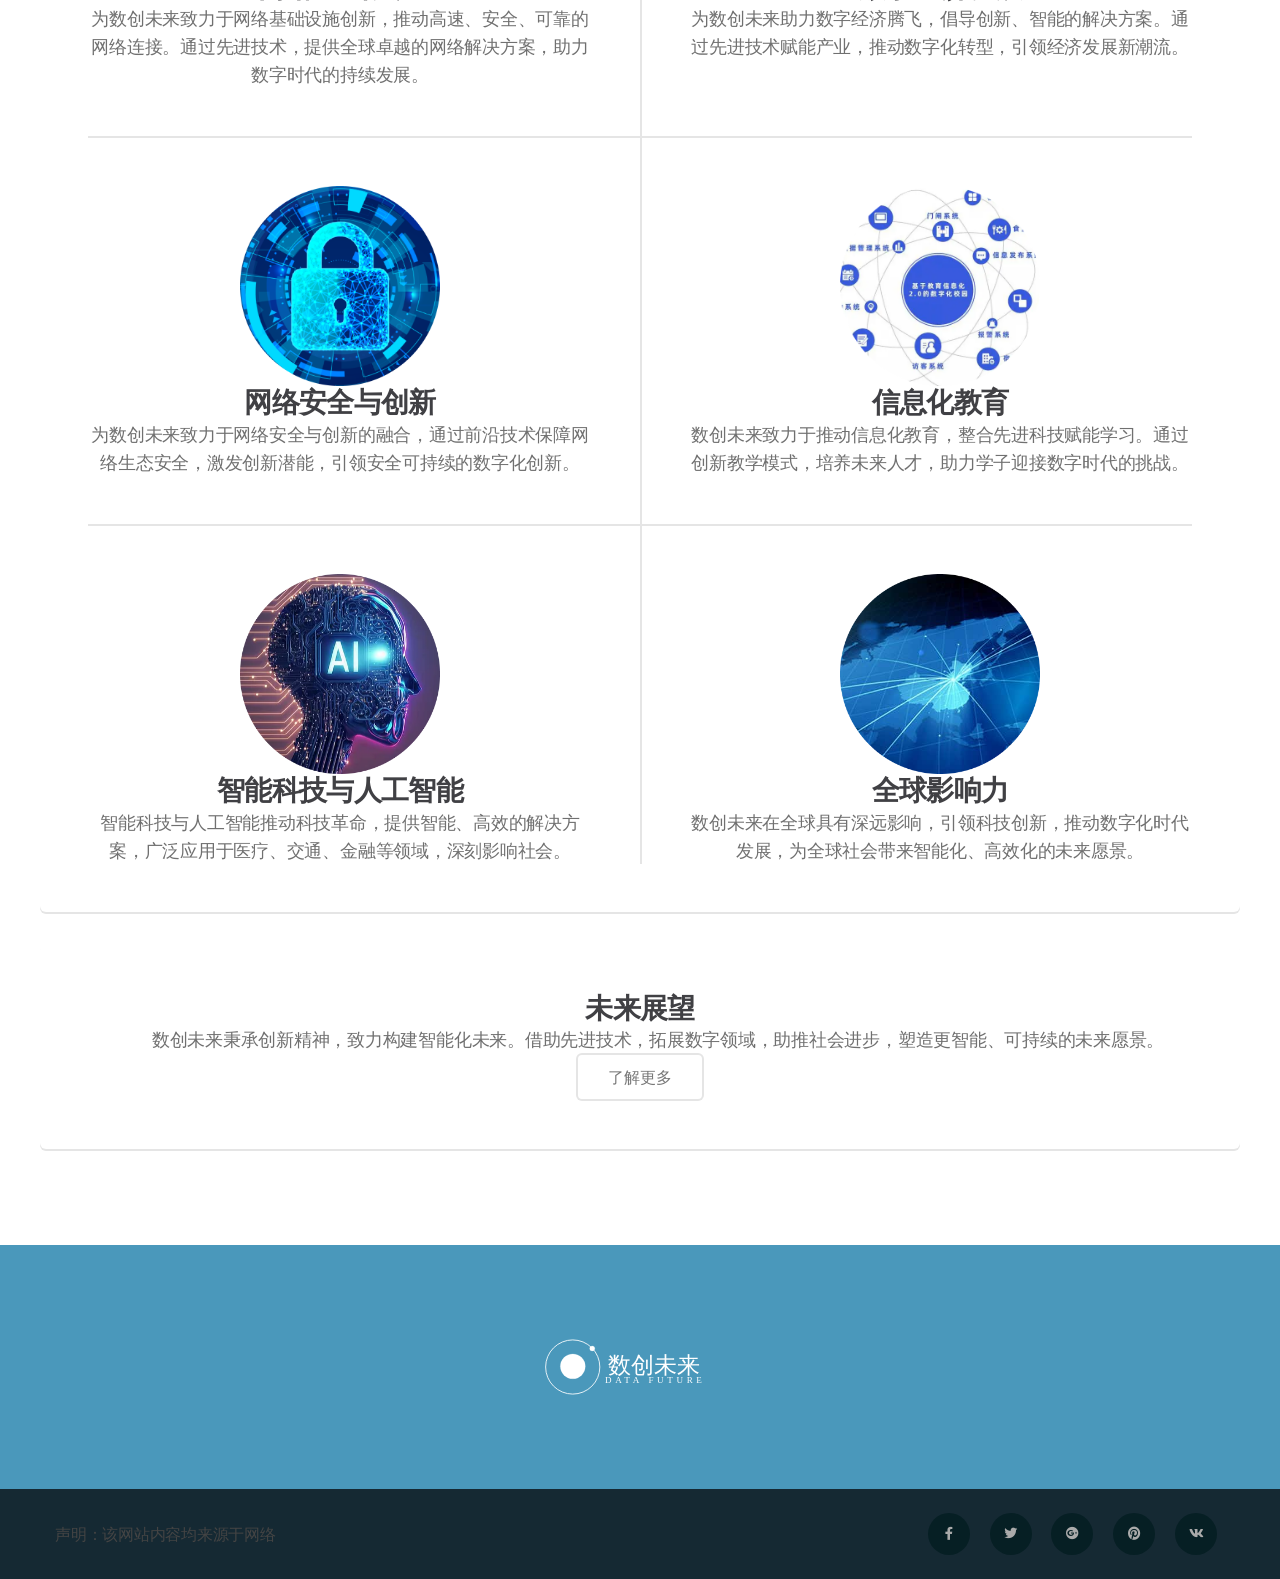
==== commit b42ca00a: "修复若干个BUG." ====
--- a/index.html
+++ b/index.html
@@ -60,7 +60,7 @@
         </ul>
         <div id="cd-search" class="cd-search">
           <form action="#url" method="post">
-            <input name="Search" type="search" placeholder="Click enter after typing...">
+            <input name="Search" type="search" placeholder="按下Enter进行搜索...">
           </form>
         </div>
         <!-- //search -->
@@ -111,7 +111,7 @@
       <div class="features-row">
         <section>
           <img src="./assets/images/network-infrastructure-home.png" width="mx-auto" height="200px">
-          <a href="/Network-Infrastructure.html">
+          <a href="/Network-Infrastructure.html" style="">
           <h3>网络基础设施</h3>
           <p style="text-indent: 0;">为数创未来致力于网络基础设施创新，推动高速、安全、可靠的网络连接。通过先进技术，提供全球卓越的网络解决方案，助力数字时代的持续发展。</p>
           </a>
@@ -220,6 +220,7 @@
   <!-- Template Main JS File -->
   <script src="assets/js/main.js"></script>
   <script src="assets/js/spider-effect.js"></script>
+  <script src="assets/js/search.js"></script>
 
 </body>
 
--- a/assets/css/style-liberty.css
+++ b/assets/css/style-liberty.css
@@ -17714,12 +17714,12 @@
 .cd-search-trigger,
 .cd-nav-trigger {
   position: relative;
-  display: block;
+  display: block !important;
   width: 36px;
   height: 36px;
   overflow: hidden;
-  white-space: nowrap;
-  color: transparent;
+  white-space: nowrap !important;
+  color: transparent !important;
   z-index: 99;
 }
 
--- a/assets/css/style.css
+++ b/assets/css/style.css
@@ -138,6 +138,7 @@
 .navbar li {
   position: relative;
 }
+
 
 .navbar a,
 .navbar a:focus {
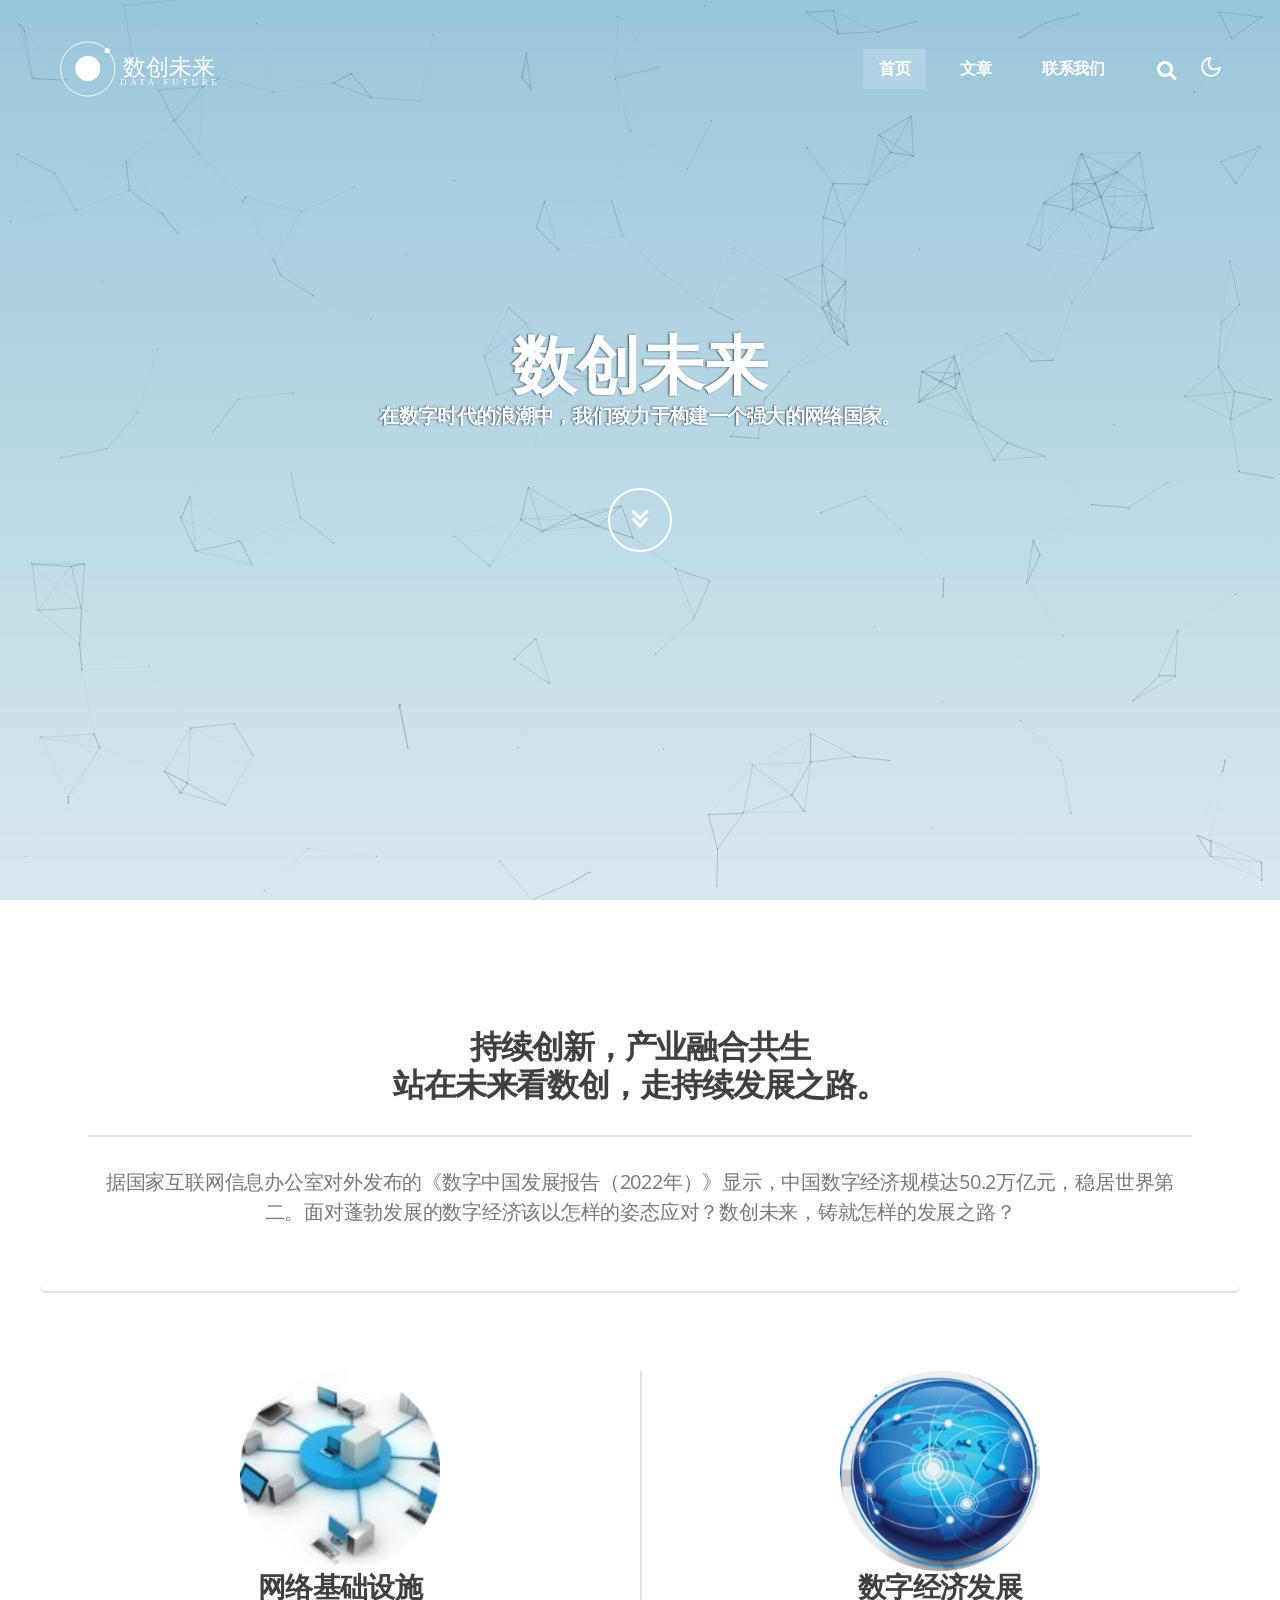
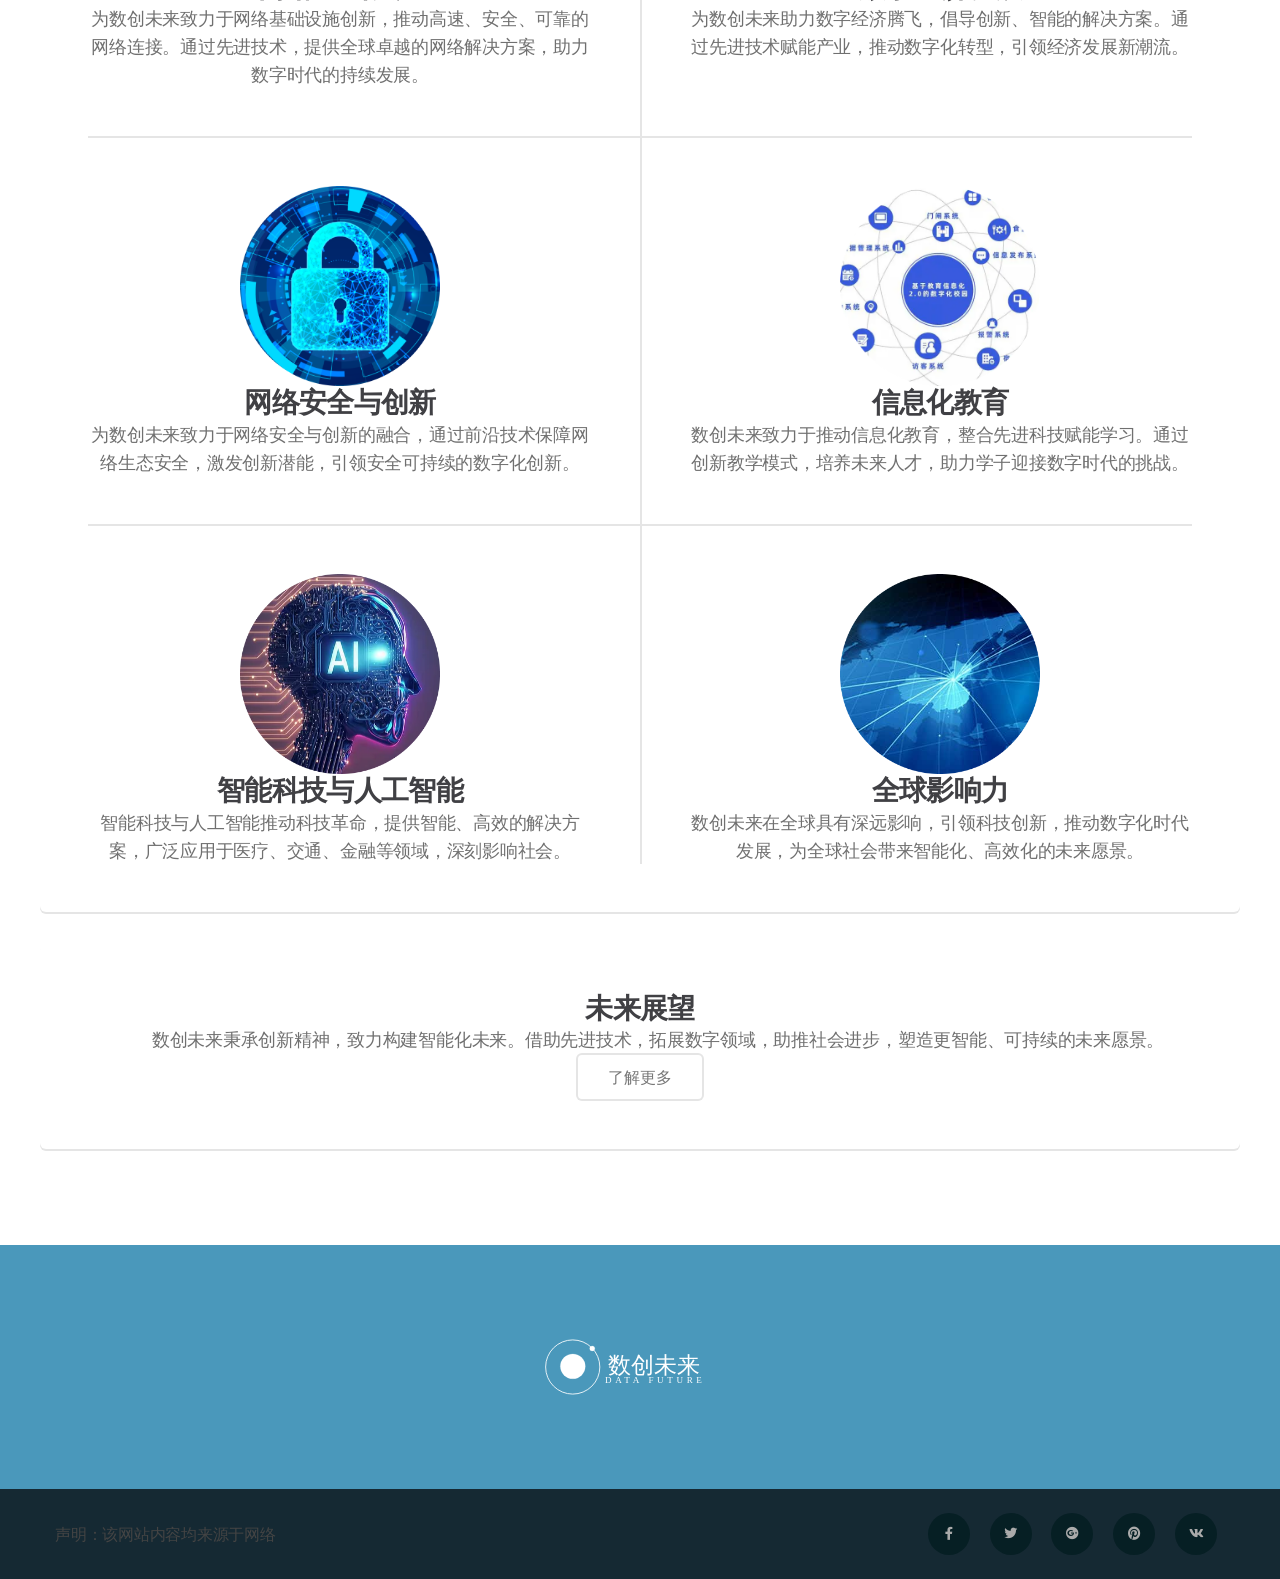
==== commit da5b0b1d: "修复页面跳转问题" ====
--- a/index.html
+++ b/index.html
@@ -46,7 +46,7 @@
         <ul>
           <li><a class="nav-link scrollto active" href="#hero">首页</a></li>
           <li><a class="nav-link scrollto" href="#main">文章</a></li>
-          <li><a class="nav-link scrollto" href="/contact.html">联系我们</a></li>
+          <li><a class="nav-link scrollto" href="./contact.html">联系我们</a></li>
         </ul>
         <i class="bi bi-list mobile-nav-toggle"></i>
   
@@ -111,14 +111,14 @@
       <div class="features-row">
         <section>
           <img src="./assets/images/network-infrastructure-home.png" width="mx-auto" height="200px">
-          <a href="/Network-Infrastructure.html" style="">
+          <a href="./Network-Infrastructure.html">
           <h3>网络基础设施</h3>
           <p style="text-indent: 0;">为数创未来致力于网络基础设施创新，推动高速、安全、可靠的网络连接。通过先进技术，提供全球卓越的网络解决方案，助力数字时代的持续发展。</p>
           </a>
         </section>
         <section>
           <img src="./assets/images/digital-economic-development-home.png" width="mx-auto" height="200px">
-          <a href="/Digital-Economic-Development.html">
+          <a href="./Digital-Economic-Development.html">
           <h3>数字经济发展</h3>
           <p style="text-indent: 0;">为数创未来助力数字经济腾飞，倡导创新、智能的解决方案。通过先进技术赋能产业，推动数字化转型，引领经济发展新潮流。</p>
           </a>
@@ -127,14 +127,14 @@
       <div class="features-row">
         <section>
           <img src="./assets/images/network-security-home.png" width="mx-auto" height="200px">
-          <a href="/Network-Security.html">
+          <a href="./Network-Security.html">
           <h3>网络安全与创新</h3>
           <p style="text-indent: 0;">为数创未来致力于网络安全与创新的融合，通过前沿技术保障网络生态安全，激发创新潜能，引领安全可持续的数字化创新。</p>
           </a>
         </section>
         <section>
           <img src="./assets/images/e-education-home.png" width="mx-auto" height="200px">
-          <a href="/E-Education.html">
+          <a href="./E-Education.html">
           <h3>信息化教育</h3>
           <p style="text-indent: 0;">数创未来致力于推动信息化教育，整合先进科技赋能学习。通过创新教学模式，培养未来人才，助力学子迎接数字时代的挑战。</p>
           </a>
@@ -143,14 +143,14 @@
       <div class="features-row">
         <section>
           <img src="./assets/images/IT&AI-home.png" width="mx-auto" height="200px">
-          <a href="/IT&AI.html">
+          <a href="./IT&AI.html">
           <h3>智能科技与人工智能</h3>
           <p style="text-indent: 0;">智能科技与人工智能推动科技革命，提供智能、高效的解决方案，广泛应用于医疗、交通、金融等领域，深刻影响社会。</p>
           </a>
         </section>
         <section>
           <img src="./assets/images/global-influence-home.png" width="mx-auto" height="200px">
-          <a href="/Global-Influence.html">
+          <a href="./Global-Influence.html">
           <h3>全球影响力</h3>
           <p style="text-indent: 0;">数创未来在全球具有深远影响，引领科技创新，推动数字化时代发展，为全球社会带来智能化、高效化的未来愿景。</p>
           </a>
@@ -164,7 +164,7 @@
           <h3>未来展望</h3>
           <p>数创未来秉承创新精神，致力构建智能化未来。借助先进技术，拓展数字领域，助推社会进步，塑造更智能、可持续的未来愿景。</p>
           <ul class="actions special">
-            <li><a href="/Future-Outlook.html" class="button alt">了解更多</a></li>
+            <li><a href="./Future-Outlook.html" class="button alt">了解更多</a></li>
           </ul>
         </section>
       </div>
@@ -177,7 +177,7 @@
         <div class="container py-md-4">
             <div clss="footer-logo">
                 <a class="logo" href="index.html">
-                  <a href="index.html"><img src="assets/images/logo.svg" alt="logo" class="img-fluid"></a>
+                  <a href="index.html"><img src="./assets/images/logo.svg" alt="logo" class="img-fluid"></a>
                 </a>
             </div>
         </div>
